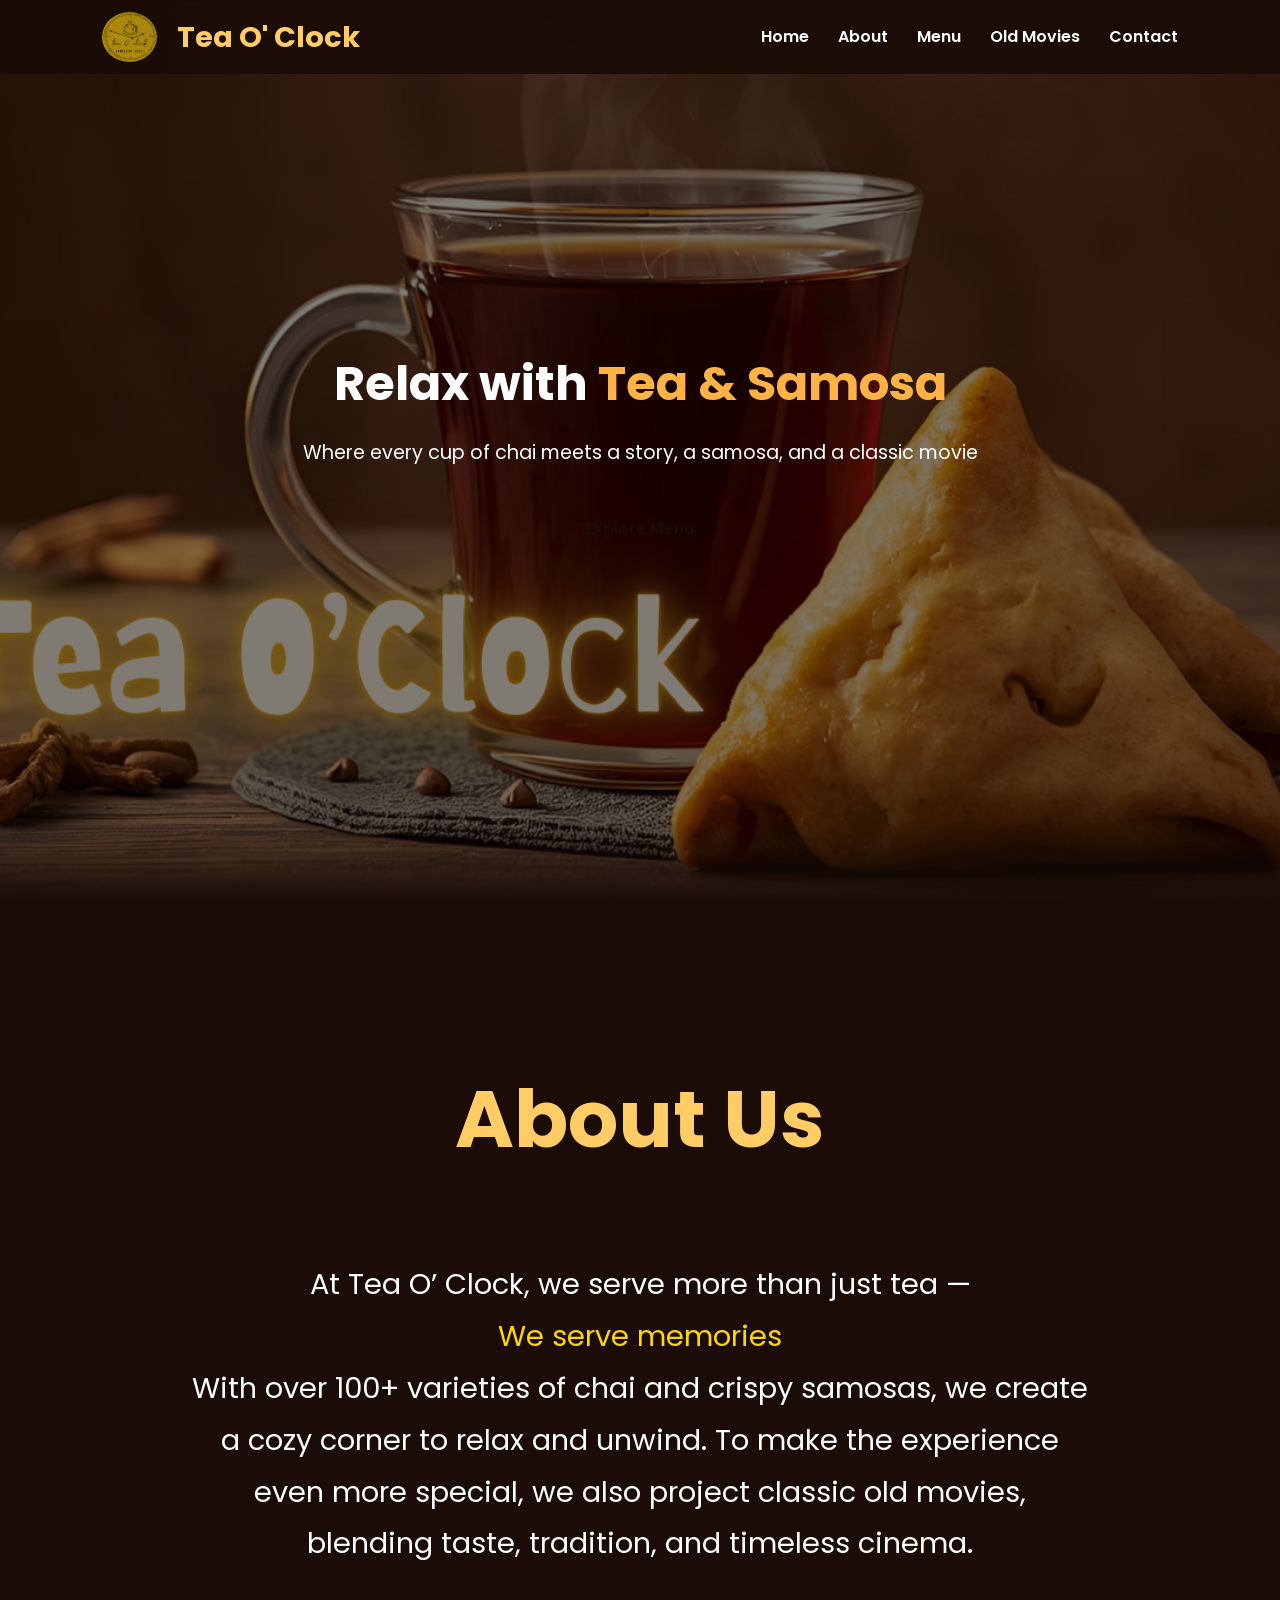
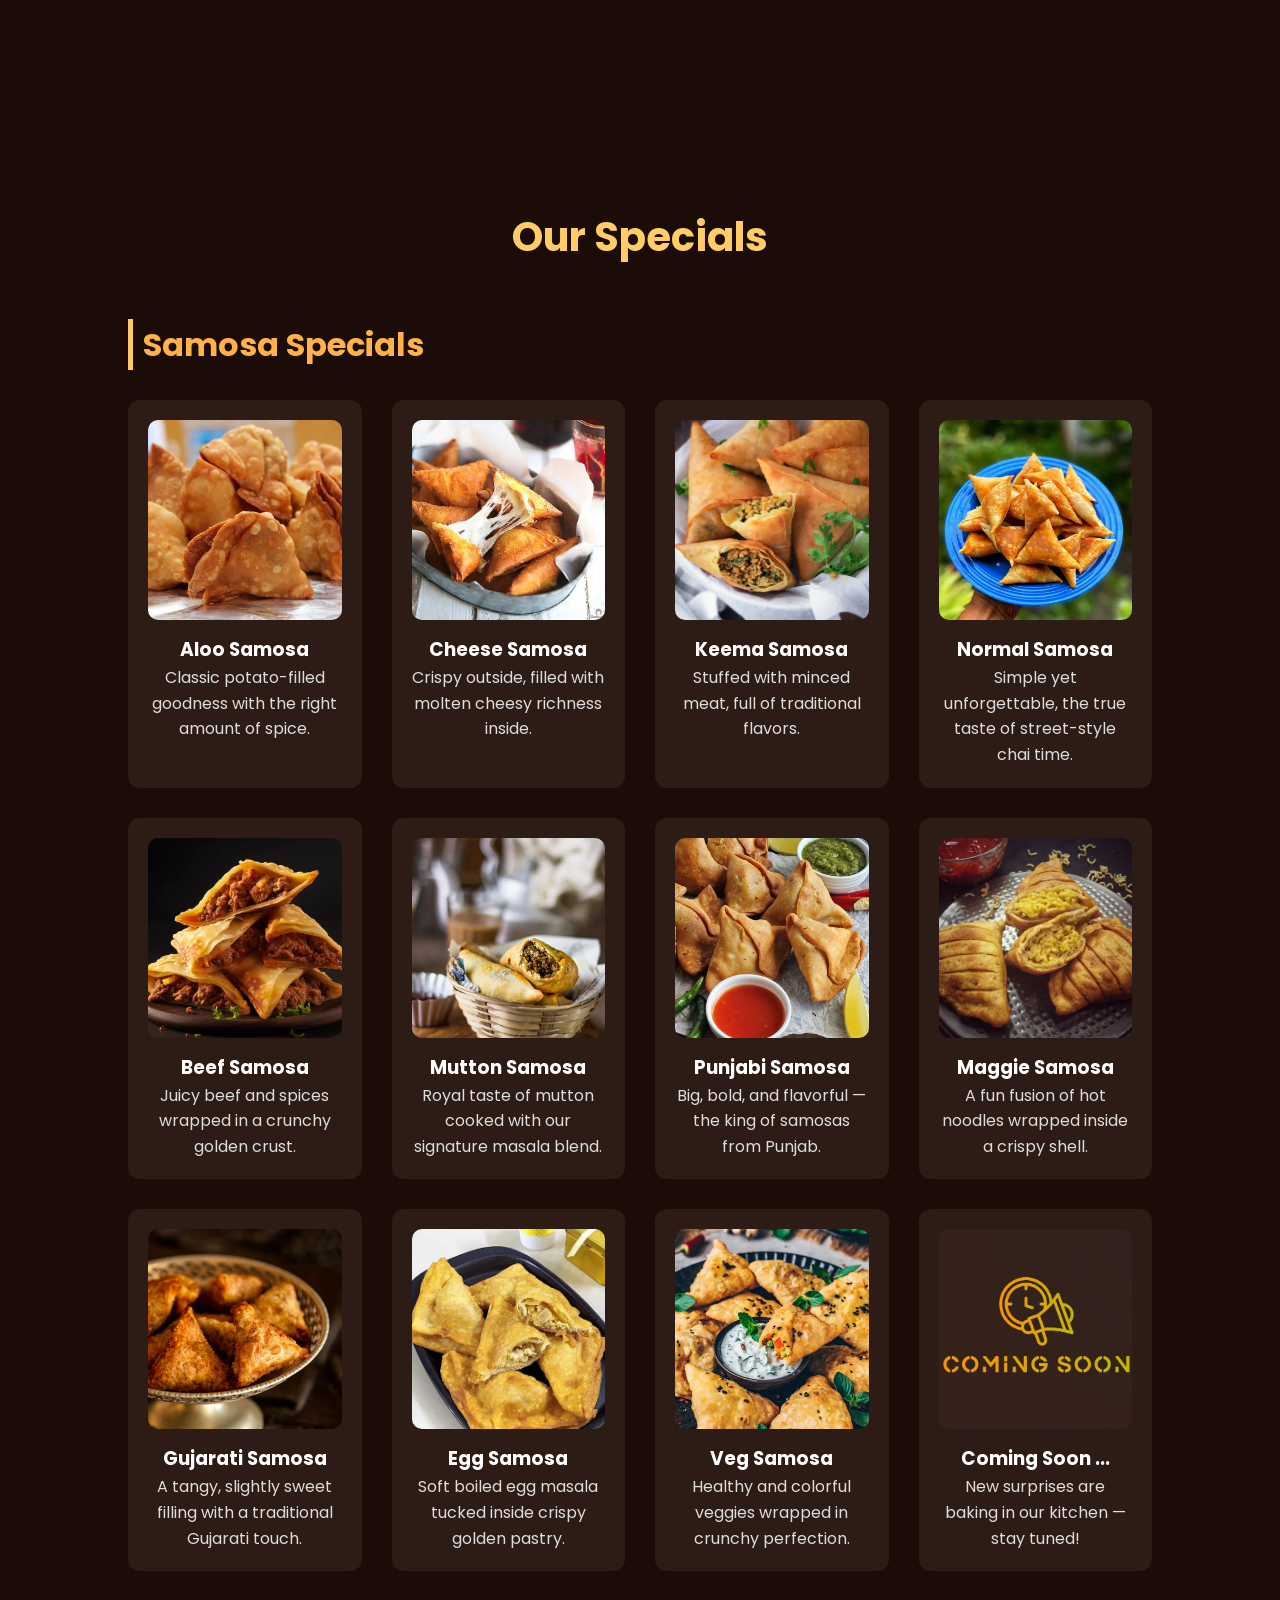
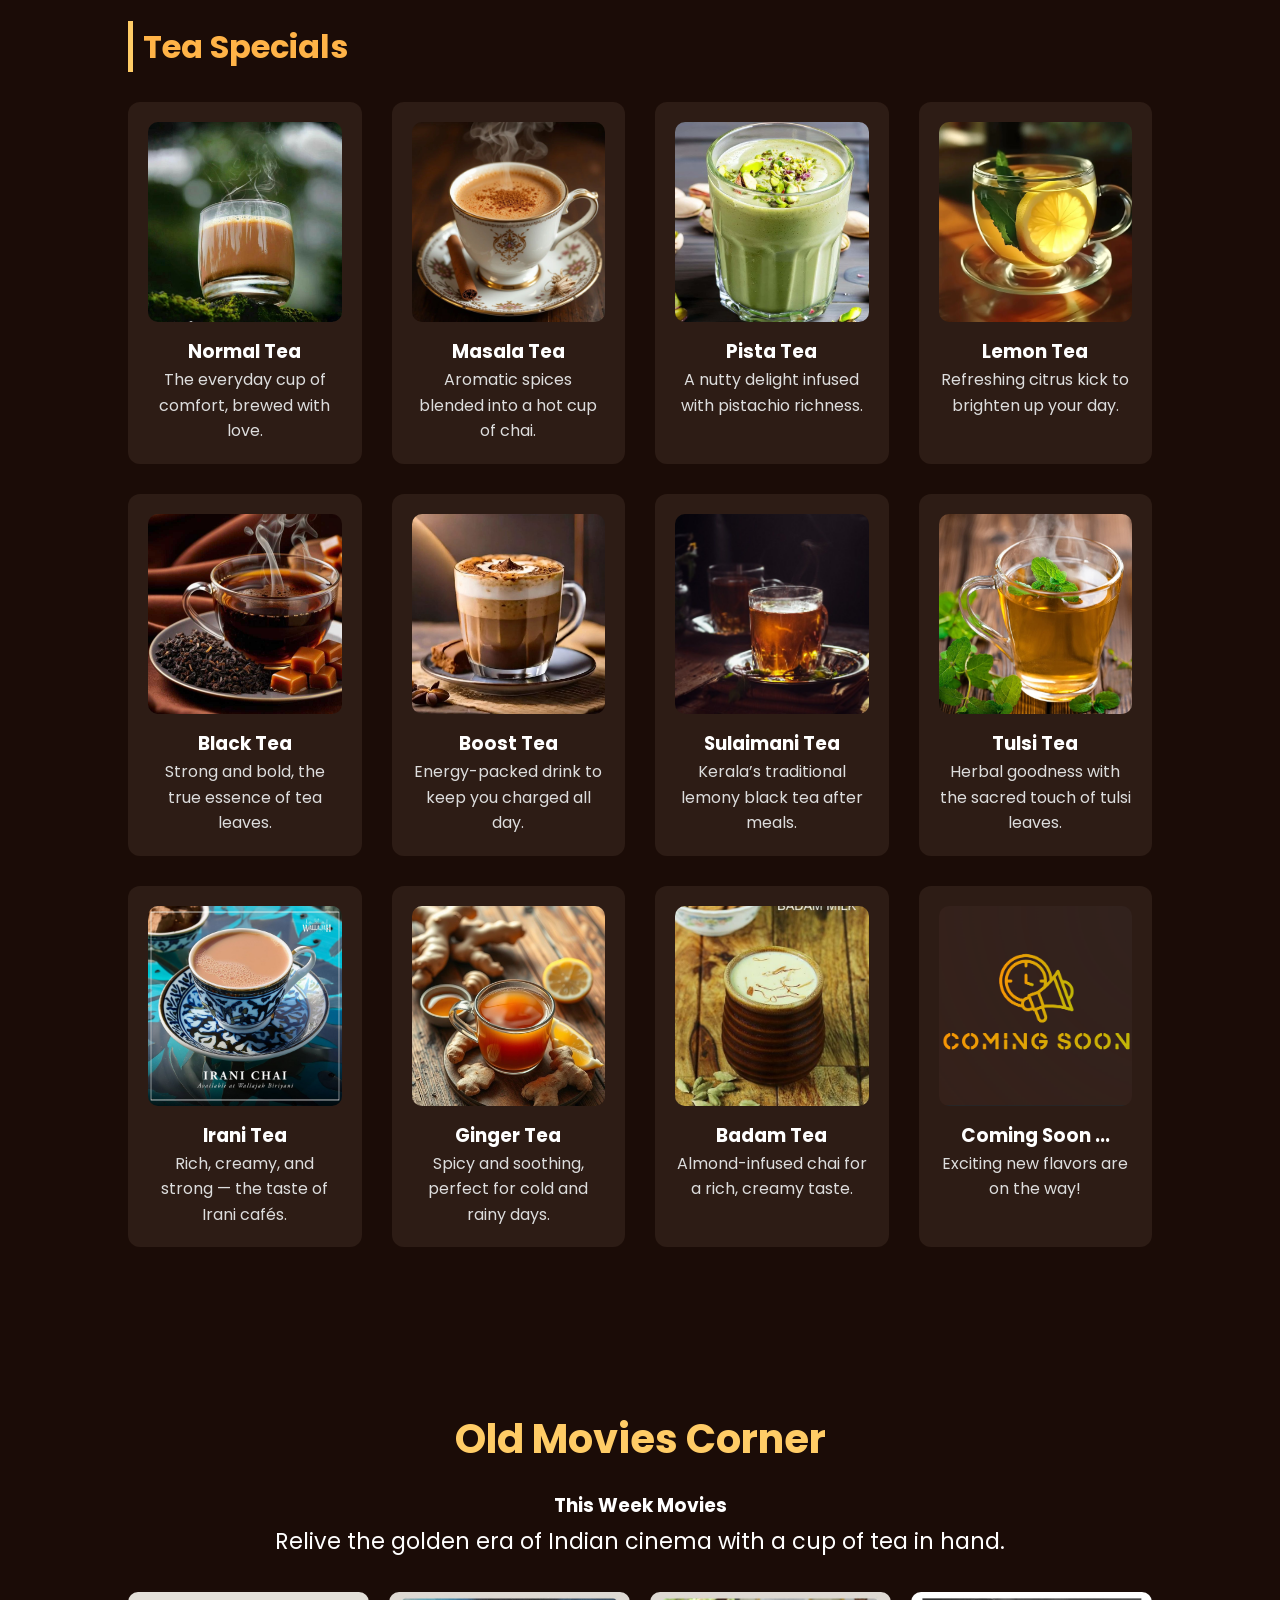
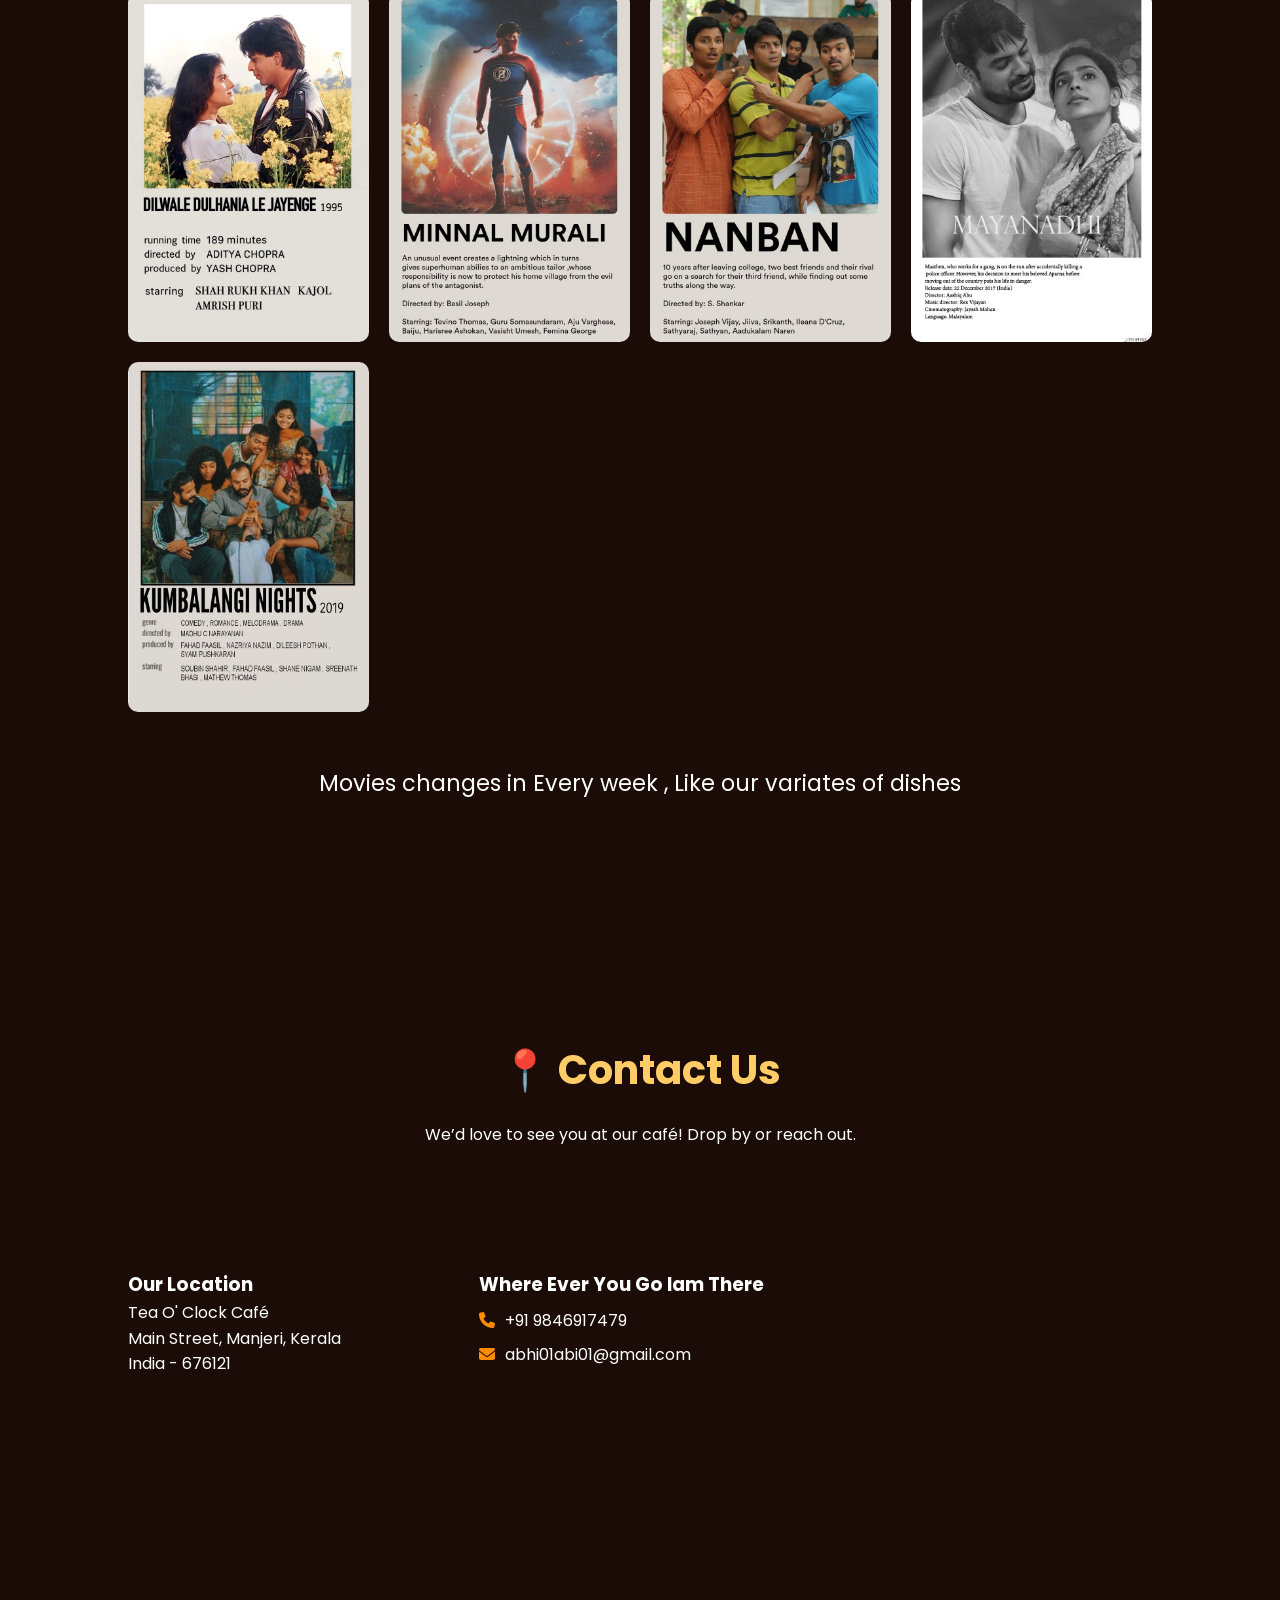
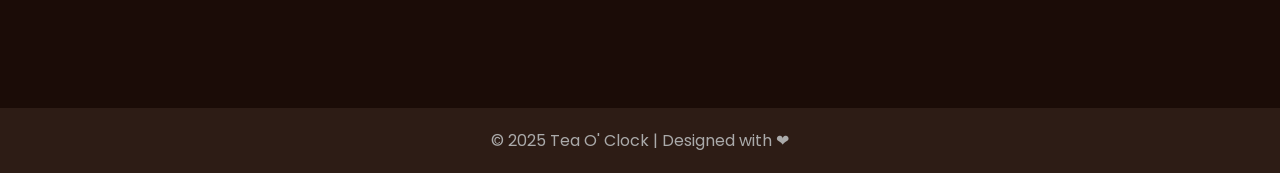
==== index.html @ f318a203 "rename cofee.html to index.html" ====
<!DOCTYPE html>
<html lang="en">
<head>
  <meta charset="UTF-8" />
  <meta name="viewport" content="width=device-width, initial-scale=1.0" />
  <title>Tea O' Clock Café</title>
  <link rel="stylesheet" href="style.css" />
  <link rel="stylesheet" href="https://cdnjs.cloudflare.com/ajax/libs/font-awesome/6.5.0/css/all.min.css">

  <!-- Google Fonts -->
  <link href="https://fonts.googleapis.com/css2?family=Poppins:wght@400;600;700&family=Playfair+Display:wght@500;700&display=swap" rel="stylesheet">
</head>
<body>
<header>
  <div class="logo">
    <img src="assets/film/reallogo.png">
    <span>Tea O' Clock</span>
  </div>
  <nav>
    <a href="#home">Home</a>
    <a href="#about">About</a>
    <a href="#menu">Menu</a>
    <a href="#movies">Old Movies</a>
    <a href="#contact">Contact</a>
  </nav>
</header>

  <!-- Hero Section -->
  <section class="hero" id="home">
    <div class="hero-overlay">
      <h1>Relax with <span>Tea & Samosa</span></h1>
      <p>Where every cup of chai meets a story, a samosa, and a classic movie</p>
      <a href="#menu" class="btn">Explore Menu</a>
    </div>
  </section>
  <div class="divider"></div>

  <!-- About Section -->
  <section class="about" id="about">
    <h2>About Us</h2>
    <br>
    <br>
    <p>At Tea O’ Clock, we serve more than just tea —</p>
    <p class="about-text">We serve memories</p>
    <p>With over 100+ varieties of chai and crispy samosas, we create a cozy corner to relax and unwind. To make the experience even more special, we also project classic old movies, blending taste, tradition, and timeless cinema.</p>
  </section>
  <div class="divider"></div>

  <!-- Menu Section -->
  <section class="menu" id="menu">
    <h2>Our Specials</h2>
    <h4 class="menu-category">Samosa Specials</h4>
    <div class="menu-grid">
      <div class="menu-item">
        <img src="assets/images/aloo.webp" alt="Aloo Samosa">
        <h3>Aloo Samosa</h3>
        <p>Classic potato-filled goodness with the right amount of spice.</p>
      </div>
      <div class="menu-item">
        <img src="assets/images/cheese samosa.jpg" alt="Cheese Samosa">
        <h3>Cheese Samosa</h3>
        <p>Crispy outside, filled with molten cheesy richness inside.</p>
      </div>
      <div class="menu-item">
        <img src="assets/images/keema.webp" alt="Keema Samosa">
        <h3>Keema Samosa</h3>
        <p>Stuffed with minced meat, full of traditional flavors.</p>
      </div>
      <div class="menu-item">
        <img src="assets/images/NORMAL.png" alt="Normal Samosa">
        <h3>Normal Samosa</h3>
        <p>Simple yet unforgettable, the true taste of street-style chai time.</p>
      </div>

      <div class="menu-item">
        <img src="assets/images/beef_samosa-1697330921061_1200x.webp" alt="Beef Samosa">
        <h3>Beef Samosa</h3>
        <p>Juicy beef and spices wrapped in a crunchy golden crust.</p>
      </div>
      <div class="menu-item">
        <img src="assets/images/mutton.webp" alt="Mutton Samosa">
        <h3>Mutton Samosa</h3>
        <p>Royal taste of mutton cooked with our signature masala blend.</p>
      </div>
      <div class="menu-item">
        <img src="assets/images/punjabi.jpg" alt="Punjabi Samosa">
        <h3>Punjabi Samosa</h3>
        <p>Big, bold, and flavorful — the king of samosas from Punjab.</p>
      </div>
      <div class="menu-item">
        <img src="assets/images/oats-maggi-samosa-recipe-main-photo.webp" alt="Maggie Samosa">
        <h3>Maggie Samosa</h3>
        <p>A fun fusion of hot noodles wrapped inside a crispy shell.</p>
      </div>
      <div class="menu-item">
        <img src="assets/images/GujaratSamosa.webp" alt="Gujarati Samosa">
        <h3>Gujarati Samosa</h3>
        <p>A tangy, slightly sweet filling with a traditional Gujarati touch.</p>
      </div>
      <div class="menu-item">
        <img src="assets/images/egg+samosa+pinterest1a.webp" alt="Egg Samosa">
        <h3>Egg Samosa</h3>
        <p>Soft boiled egg masala tucked inside crispy golden pastry.</p>
      </div>
      <div class="menu-item">
        <img src="assets/images/vegane-samosas-720x1008.webp" alt="Veg Samosa">
        <h3>Veg Samosa</h3>
        <p>Healthy and colorful veggies wrapped in crunchy perfection.</p>
      </div>
      <div class="menu-item">
        <img src="assets/film/coming soon 3.png" alt="Coming Soon">
        <h3>Coming Soon ...</h3>
        <p>New surprises are baking in our kitchen — stay tuned!</p>
      </div>
    </div>

    <h4 class="menu-category">Tea Specials</h4>
    <div class="menu-grid">
      <div class="menu-item">
        <img src="assets/Tea/normal.jpg" alt="Normal Tea">
        <h3>Normal Tea</h3>
        <p>The everyday cup of comfort, brewed with love.</p>
      </div>
      <div class="menu-item">
        <img src="assets/Tea/masala tea.jpg" alt="Masala Tea">
        <h3>Masala Tea</h3>
        <p>Aromatic spices blended into a hot cup of chai.</p>
      </div>
      <div class="menu-item">
        <img src="assets/Tea/pista tea.jpg" alt="Pista Tea">
        <h3>Pista Tea</h3>
        <p>A nutty delight infused with pistachio richness.</p>
      </div>
      <div class="menu-item">
        <img src="assets/Tea/lemon tea.jpg" alt="Lemon Tea">
        <h3>Lemon Tea</h3>
        <p>Refreshing citrus kick to brighten up your day.</p>
      </div>
      <div class="menu-item">
        <img src="assets/Tea/black tea.jpg" alt="Black Tea">
        <h3>Black Tea</h3>
        <p>Strong and bold, the true essence of tea leaves.</p>
      </div>
      <div class="menu-item">
        <img src="assets/Tea/boost tea.jpg" alt="Boost Tea">
        <h3>Boost Tea</h3>
        <p>Energy-packed drink to keep you charged all day.</p>
      </div>
      <div class="menu-item">
        <img src="assets/Tea/sulaimani.jpg" alt="Sulaimani Tea">
        <h3>Sulaimani Tea</h3>
        <p>Kerala’s traditional lemony black tea after meals.</p>
      </div>
      <div class="menu-item">
        <img src="assets/Tea/tulsi tea.jpg" alt="Tulsi Tea">
        <h3>Tulsi Tea</h3>
        <p>Herbal goodness with the sacred touch of tulsi leaves.</p>
      </div>
      <div class="menu-item">
        <img src="assets/Tea/irani.jpg" alt="Irani Tea">
        <h3>Irani Tea</h3>
        <p>Rich, creamy, and strong — the taste of Irani cafés.</p>
      </div>
      <div class="menu-item">
        <img src="assets/Tea/ginger tea.jpg" alt="Ginger Tea">
        <h3>Ginger Tea</h3>
        <p>Spicy and soothing, perfect for cold and rainy days.</p>
      </div>
      <div class="menu-item">
        <img src="assets/Tea/badam tea 2.jpg" alt="Badam Tea">
        <h3>Badam Tea</h3>
        <p>Almond-infused chai for a rich, creamy taste.</p>
      </div>
      <div class="menu-item">
        <img src="assets/film/coming soon 3.png" alt="Coming Soon">
        <h3>Coming Soon ...</h3>
        <p>Exciting new flavors are on the way!</p>
      </div>
    </div>
  </section>

  <!-- Old Movies Section -->
  <section class="movies" id="movies">
    <h2>Old Movies Corner</h2>
    <h3>This Week Movies</h3>
    <p>Relive the golden era of Indian cinema with a cup of tea in hand.</p>
    <div class="gallery">
      <img src="assets/film/dilwale.jpg" alt="Old Movie Poster 1">
      <img src="assets/film/minnal.jpg" alt="Old Movie Poster 2">

      <img src="assets/film/nanban.jpg" alt="Old Movie Poster 4">
      <img src="assets/film/maya.jpg" alt="Old Movie Poster 5">
      <img src="assets/film/nights.jpg" alt="Old Movie Poster 6">

    </div>
    <div>
      <br>
      <br>
    </div>
    <p>Movies changes in Every week , Like our variates of dishes</p>
  </section>
  <div class="divider"></div>

  <!-- Contact Section -->
<!-- Contact Section -->
<section class="contact" id="contact">
  <h2>📍 Contact Us</h2>
  <p>We’d love to see you at our café! Drop by or reach out.</p>
  <br>
  <br>
  <br>
  <br>
  <div class="contact-info">
    <div class="address">
      <h3>Our Location</h3>
      <p>Tea O' Clock Café<br>
      Main Street, Manjeri, Kerala<br>
      India - 676121</p>
    </div>
  <div class="details">
    <h3>Where Ever You Go Iam There</h3>
    <p><i class="fas fa-phone"></i>+91 9846917479</p>
    <p><i class="fas fa-envelope"></i>abhi01abi01@gmail.com</p>
  </div>
    <!-- Google Map Embed -->
    <div class="map">
  <iframe
  src="https://www.google.com/maps/embed?pb=!1m18!1m12!1m3!1d31696.123456789!2d76.5038827!3d12.2973941!2m3!1f0!2f0!3f0!3m2!1i1024!2i768!4f13.1!3m3!1m2!1s0x3baf71a63a8b6ebd%3A0xfd97b173c8204a1a!2sTea%20O’Clock!5e0!3m2!1sen!2sin!4v0000000000000"
  width="100%"
  height="300"
  style="border:0; border-radius: 12px;"
  allowfullscreen=""
  loading="lazy"
  referrerpolicy="no-referrer-when-downgrade">
 </iframe>
    </div>
  </div>
</section>


  <!-- Footer -->
  <footer>
    <p>© 2025 Tea O' Clock | Designed with ❤</p>
  </footer>

  <script src="script.js"></script>
</body>
</html>
---- style.css ----
/* Global */
* {
  margin: 0;
  padding: 0;
  box-sizing: border-box;
}
body {
  font-family: 'Poppins', sans-serif;
  background: #1b0c07;
  color: #fff;
  line-height: 1.6;
}
/* Header */
header {
  position: fixed;
  top: 0;
  width: 100%;
  background: rgba(27, 12, 7, 0.95);
  padding: 12px 8%;  /* slightly reduced padding for compact look */
  display: flex;
  justify-content: space-between;
  align-items: center;
  z-index: 1000;
  backdrop-filter: blur(6px); /* adds glassy effect */
}

.logo {
  display: flex;
  align-items: center;
  font-size: 1.8rem;
  font-weight: 700;
  color: #ffcc66;
  cursor: pointer; /* clickable feel */
}

.logo img {
  height: 50px;     /* slightly larger logo */
  width: 55px;
  margin-right: 20px;
  border-radius: 50%;
  transition: transform 0.3s ease; /* smooth hover */
}
.logo img:hover {
  transform: rotate(-5deg) scale(1.05); /* fun hover effect */
}

header nav a {
  margin-left: 25px;
  color: #fff;
  text-decoration: none;
  font-weight: 600;
  transition: color 0.3s, transform 0.2s;
}
header nav a:hover {
  color: #ffcc66;
  transform: translateY(-2px); /* small lift effect */
}


/* Hero Section */
.hero {
  height: 100vh;
  background: url("assets/images/logo.png") no-repeat center center/cover;
  display: flex;
  align-items: center;
  justify-content: center;
  position: relative;
  text-align: center;
  color: #fff;
}
.hero::before {
  content: "";
  position: absolute;
  top: 0; left: 0;
  width: 100%; height: 100%;
  background: rgba(0, 0, 0, 0.5);
}
.hero-overlay {
  position: relative;
  z-index: 2;
}
.hero h1 {
  font-size: 3rem;
  font-weight: bold;
}
.hero h1 span {
  color: #ffb347;
}
.hero p {
  margin: 15px 0;
  font-size: 1.2rem;
}
.btn {
  display: inline-block;
  padding: 12px 30px;
  margin-top: 20px;
  background: ;
  color: #1b0c07;
  font-weight: 600;
  border-radius: 30px;
  text-decoration: none;
  transition: 0.3s ease;
}
.btn:hover {
  background: ;
  transform: scale(1.05);
}
.divider {
  height: 80px;
  background: url("https://svgshare.com/i/151z.svg") no-repeat center bottom;
  background-size: cover;
}.divider {
  position: relative;
  height: 80px;
  background: url("https://svgshare.com/i/151z.svg") no-repeat center bottom;
  background-size: cover;
  margin-top: -5px; /* removes visible gap */
}
/* Sections */
section {
  padding: 80px 10%;
  text-align: center;
}
section h2 {
  font-size: 2.5rem;
  margin-bottom: 20px;
  color: #ffcc66;
}


/* About Section */
.about p {
  font-size: 1.8rem;
  line-height: 1.8;
  gap: 20px;
  max-width: 900px;
  margin: 0 auto;
  color: #FFFFFF;
}
.about p.about-text {
  color:#FFD700;
}
.about h2 {
  font-size: 5rem;
  margin-bottom: 25px;
  color: #ffcc66;
}

/* Menu */
.menu-category {
  font-size: 2rem;
  margin: 50px 0 20px;
  color: #ffb347;
  text-align: left;
  border-left: 5px solid #ffcc66;
  padding-left: 10px;
}


.menu-grid {
  display: grid;
  grid-template-columns: repeat(auto-fit, minmax(220px, 1fr));
  gap: 30px;
  margin-top: 30px;
}

.menu-item {
  background: #2d1c15;
  padding: 20px;
  border-radius: 12px;
  transition: transform 0.3s ease, box-shadow 0.3s ease;
}
.menu-item:hover {
  transform: translateY(-10px);
  box-shadow: 0 8px 20px rgba(0,0,0,0.5);
}
.menu-item img {
  width: 100%;
  height: 200px;
  object-fit: cover;
  border-radius: 10px;
  display: block;
  margin: 0 auto 15px;
}
.menu-item h4 {
  font-size: 1.4rem;
  margin-bottom: 8px;
  color: #ffcc66;
}
.menu-item p {
  font-size: 1rem;
  color: #ddd;
}

/* Movies Section */
.movies p {
  font-size: 1.4rem;
  line-height: 1.8;
  max-width: 900px;
  margin: 0 auto;
  color: #FFFFFF;
}
.movies .gallery {
  display: grid;
  grid-template-columns: repeat(auto-fit, minmax(220px, 1fr));
  gap: 20px;
  margin-top: 30px;
}
.movies img {
  width: 100%;
  border-radius: 10px;
  height: 350px;
  object-fit: cover;
}
.movies img:hover{
  transform: translateY(-10px);
  box-shadow: 0 8px 20px rgba(0,0,0,0.5);
}

/* Contact Section */
.contact-info {
  display: grid;
  grid-template-columns: repeat(auto-fit, minmax(280px, 1fr));
  gap: 30px;
  margin-top: 20px;
  align-items: flex-start;
  text-align: left;
}

.details p {
  font-size: 16px;
  margin: 8px 0;
}

.details i {
  color: #ff8c00;   /* golden-orange theme */
  margin-right: 10px;
}

/* Footer */
footer {
  background: #2d1c15;
  text-align: center;
  padding: 20px;
  color: #aaa;
  margin-top: 50px;
}
.hero::after {
  content: "";
  position: absolute;
  bottom: 0;
  left: 0;
  width: 100%;
  height: 80px;
  background: linear-gradient(to bottom, transparent, #1b0c07);
}
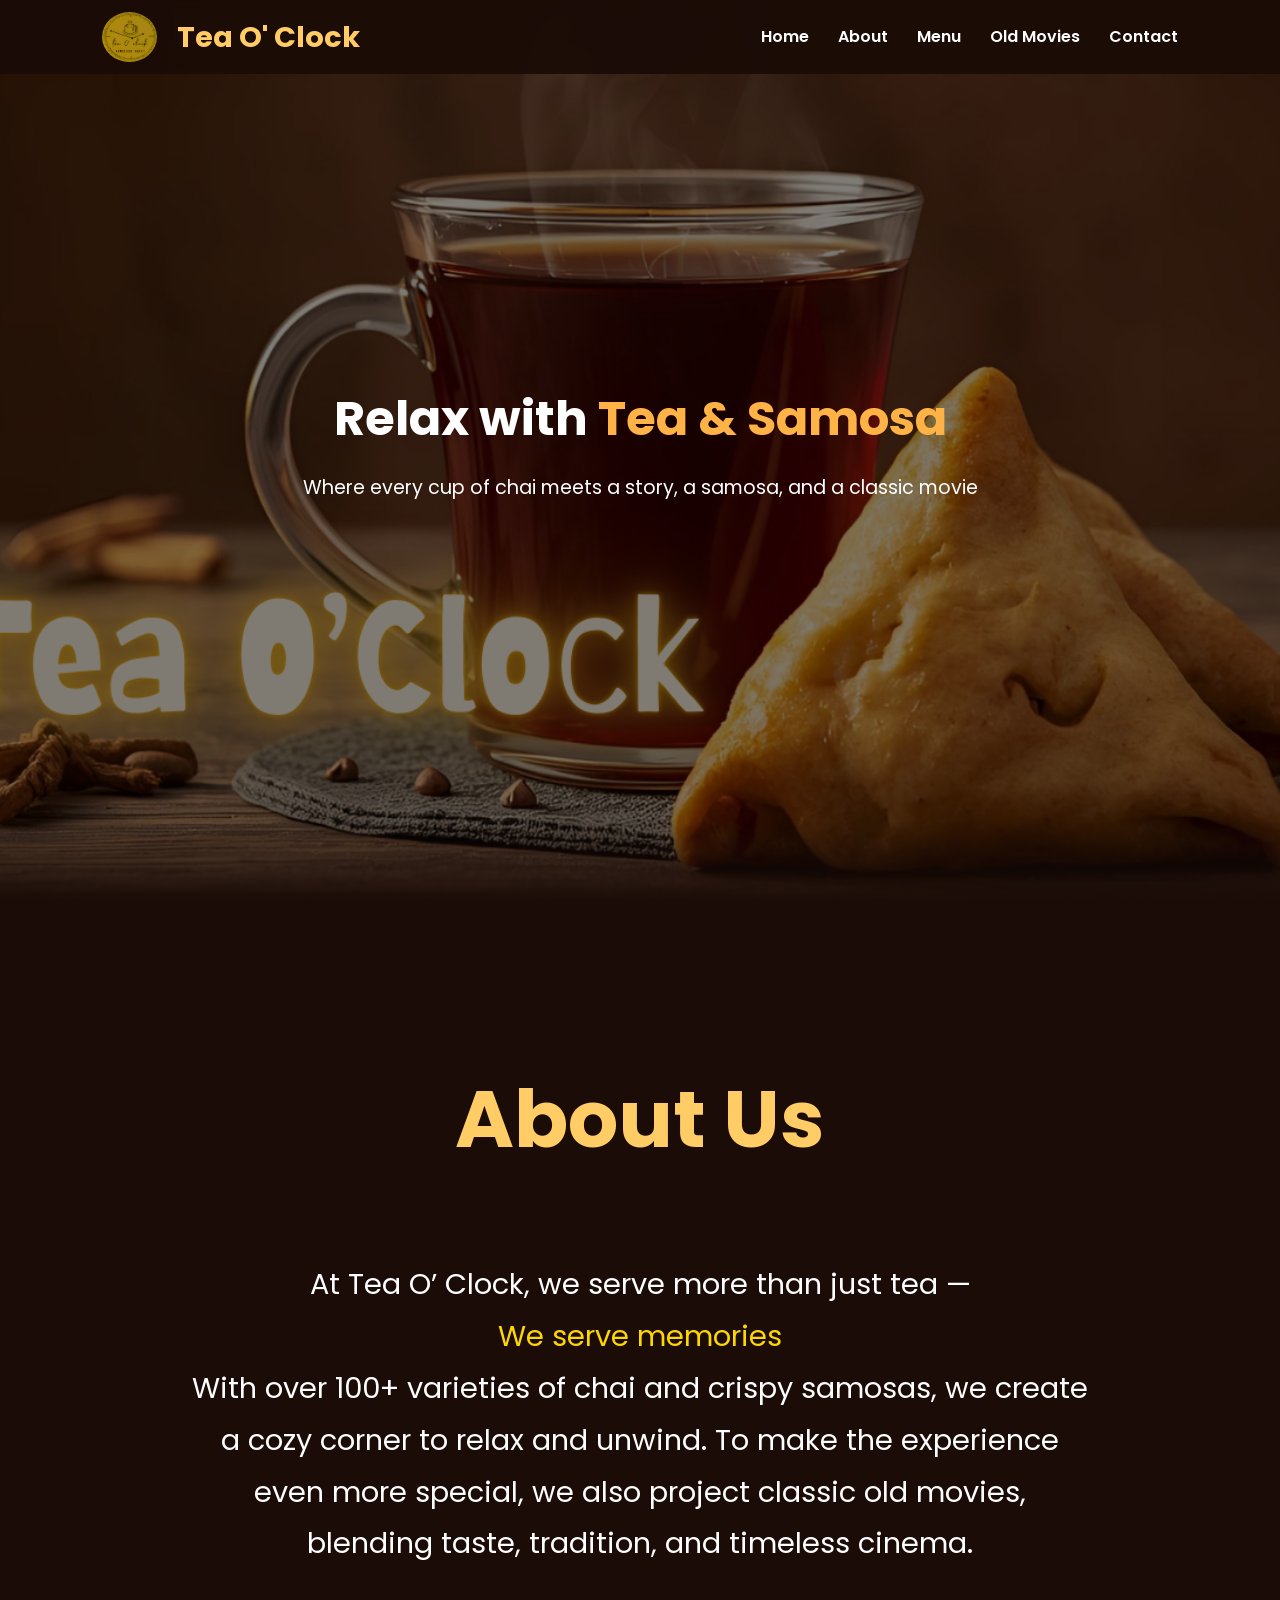
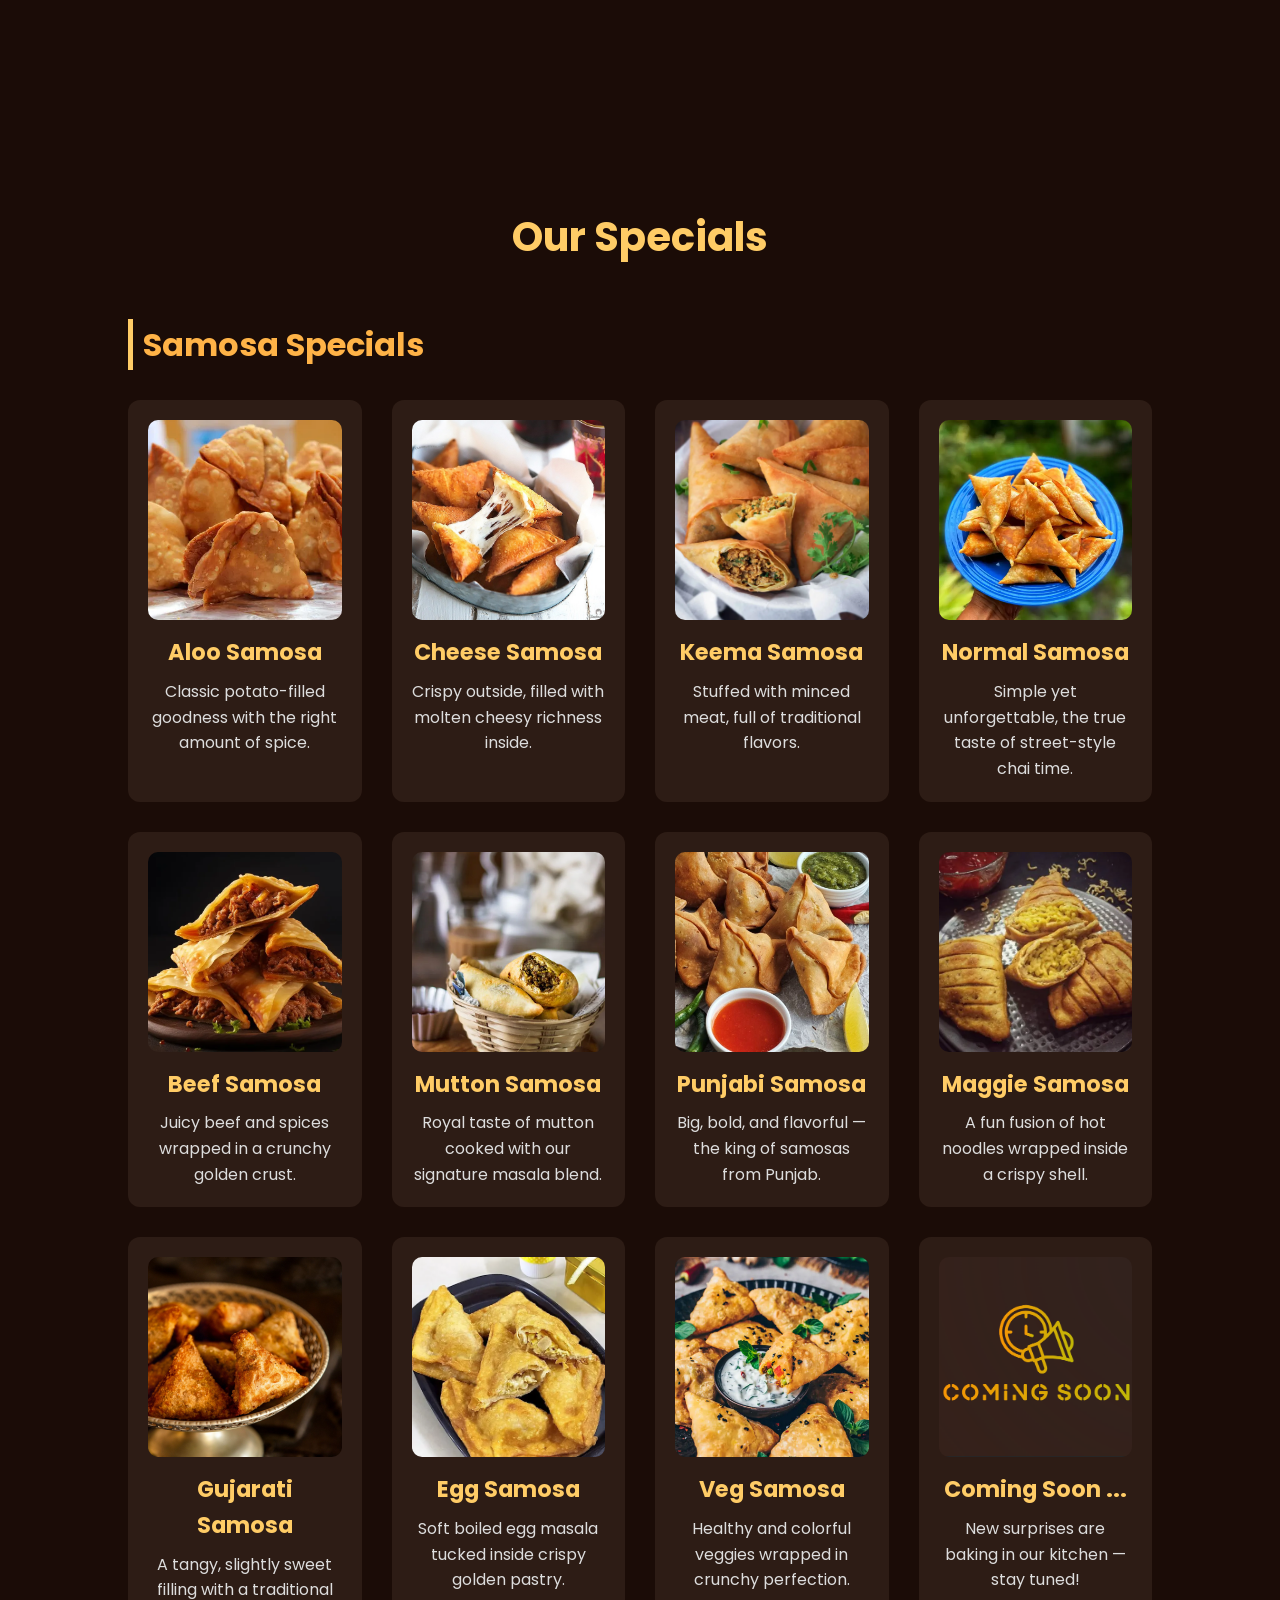
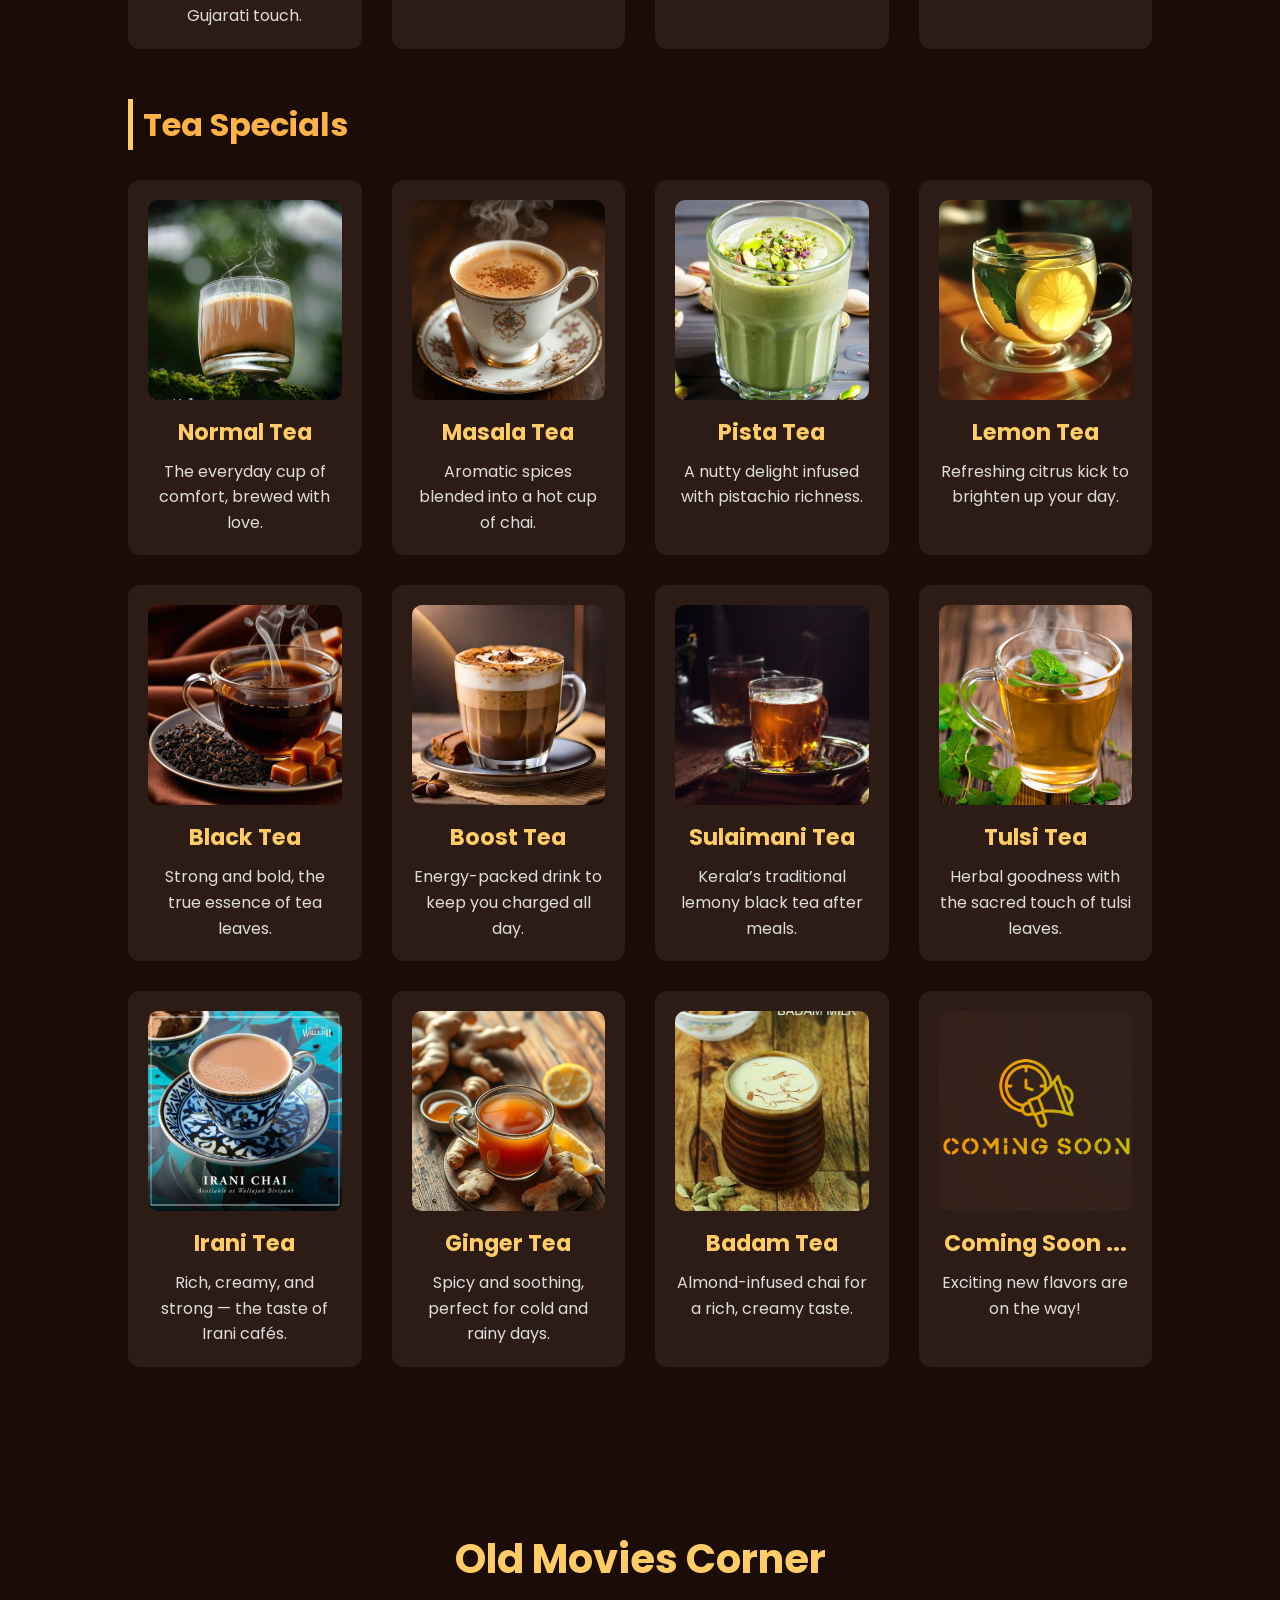
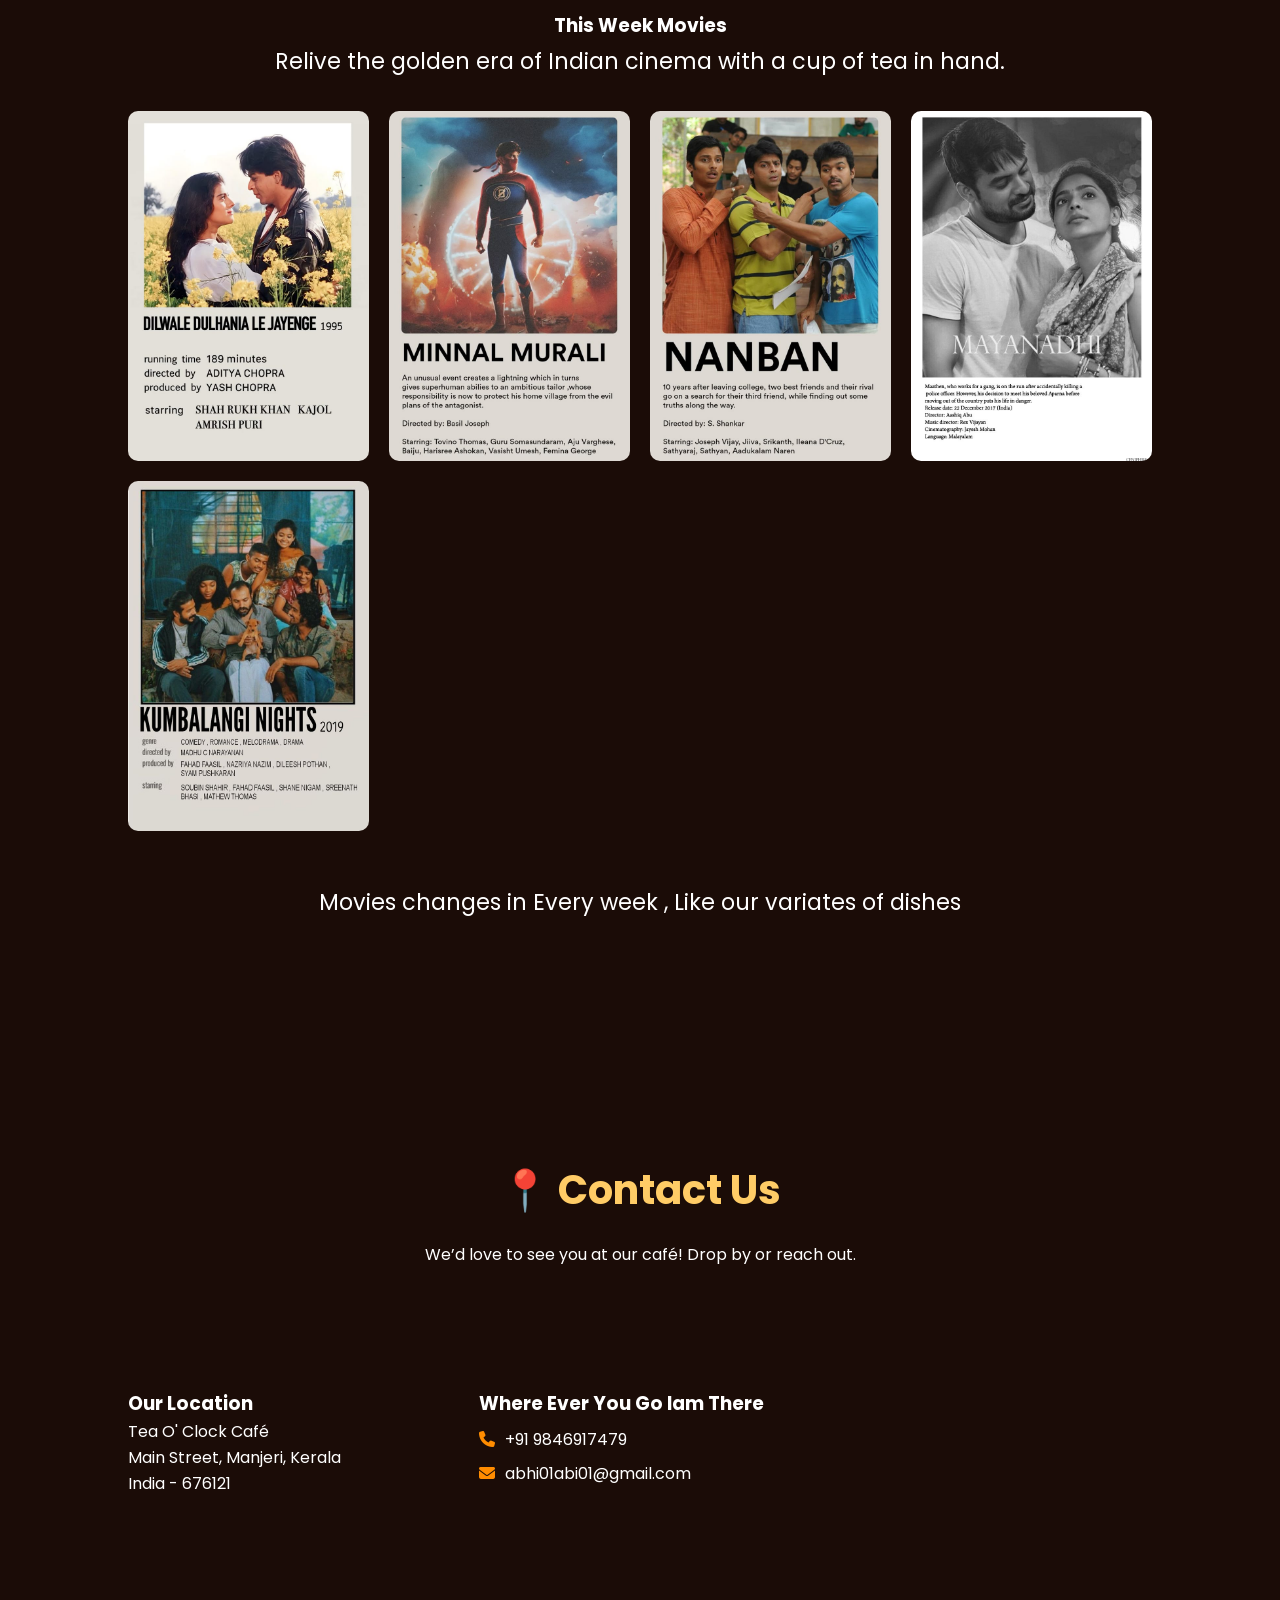
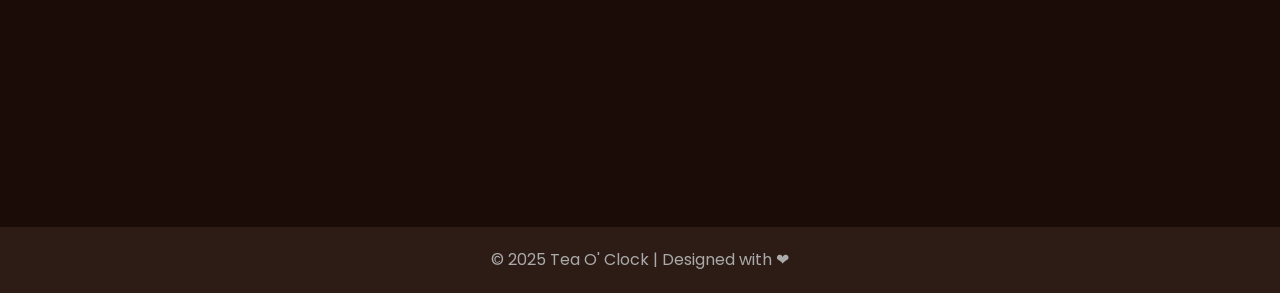
==== commit 8ae59b8f: "Updated website with new changes" ====
--- a/index.html
+++ b/index.html
@@ -30,7 +30,6 @@
     <div class="hero-overlay">
       <h1>Relax with <span>Tea & Samosa</span></h1>
       <p>Where every cup of chai meets a story, a samosa, and a classic movie</p>
-      <a href="#menu" class="btn">Explore Menu</a>
     </div>
   </section>
   <div class="divider"></div>
@@ -246,3 +245,4 @@
   <script src="script.js"></script>
 </body>
 </html>
+
--- a/style.css
+++ b/style.css
@@ -109,7 +109,8 @@
   height: 80px;
   background: url("https://svgshare.com/i/151z.svg") no-repeat center bottom;
   background-size: cover;
-}.divider {
+}
+.divider {
   position: relative;
   height: 80px;
   background: url("https://svgshare.com/i/151z.svg") no-repeat center bottom;
@@ -182,7 +183,7 @@
   display: block;
   margin: 0 auto 15px;
 }
-.menu-item h4 {
+.menu-item h3 {
   font-size: 1.4rem;
   margin-bottom: 8px;
   color: #ffcc66;
@@ -211,6 +212,7 @@
   border-radius: 10px;
   height: 350px;
   object-fit: cover;
+  transition: transform 0.3s ease, box-shadow 0.3s ease;
 }
 .movies img:hover{
   transform: translateY(-10px);
@@ -254,3 +256,51 @@
   height: 80px;
   background: linear-gradient(to bottom, transparent, #1b0c07);
 }
+
+/* =========================
+   Responsive Fixes
+========================= */
+
+/* Make nav stack on small screens */
+@media (max-width: 768px) {
+  header {
+    flex-direction: column;
+    padding: 10px 5%;
+  }
+  header nav {
+    margin-top: 10px;
+    display: flex;
+    flex-wrap: wrap;
+    justify-content: center;
+    gap: 15px;
+  }
+  header nav a {
+    margin: 0;
+    font-size: 0.95rem;
+  }
+}
+
+/* Font scaling for small screens */
+@media (max-width: 480px) {
+  .hero h1 {
+    font-size: 2rem;
+  }
+  .hero p {
+    font-size: 1rem;
+  }
+  section h2 {
+    font-size: 2rem;
+  }
+  .about p {
+    font-size: 1.2rem;
+  }
+  .menu-item h3 {
+    font-size: 1.2rem;
+  }
+  .menu-item p {
+    font-size: 0.9rem;
+  }
+  .movies p {
+    font-size: 1rem;
+  }
+}
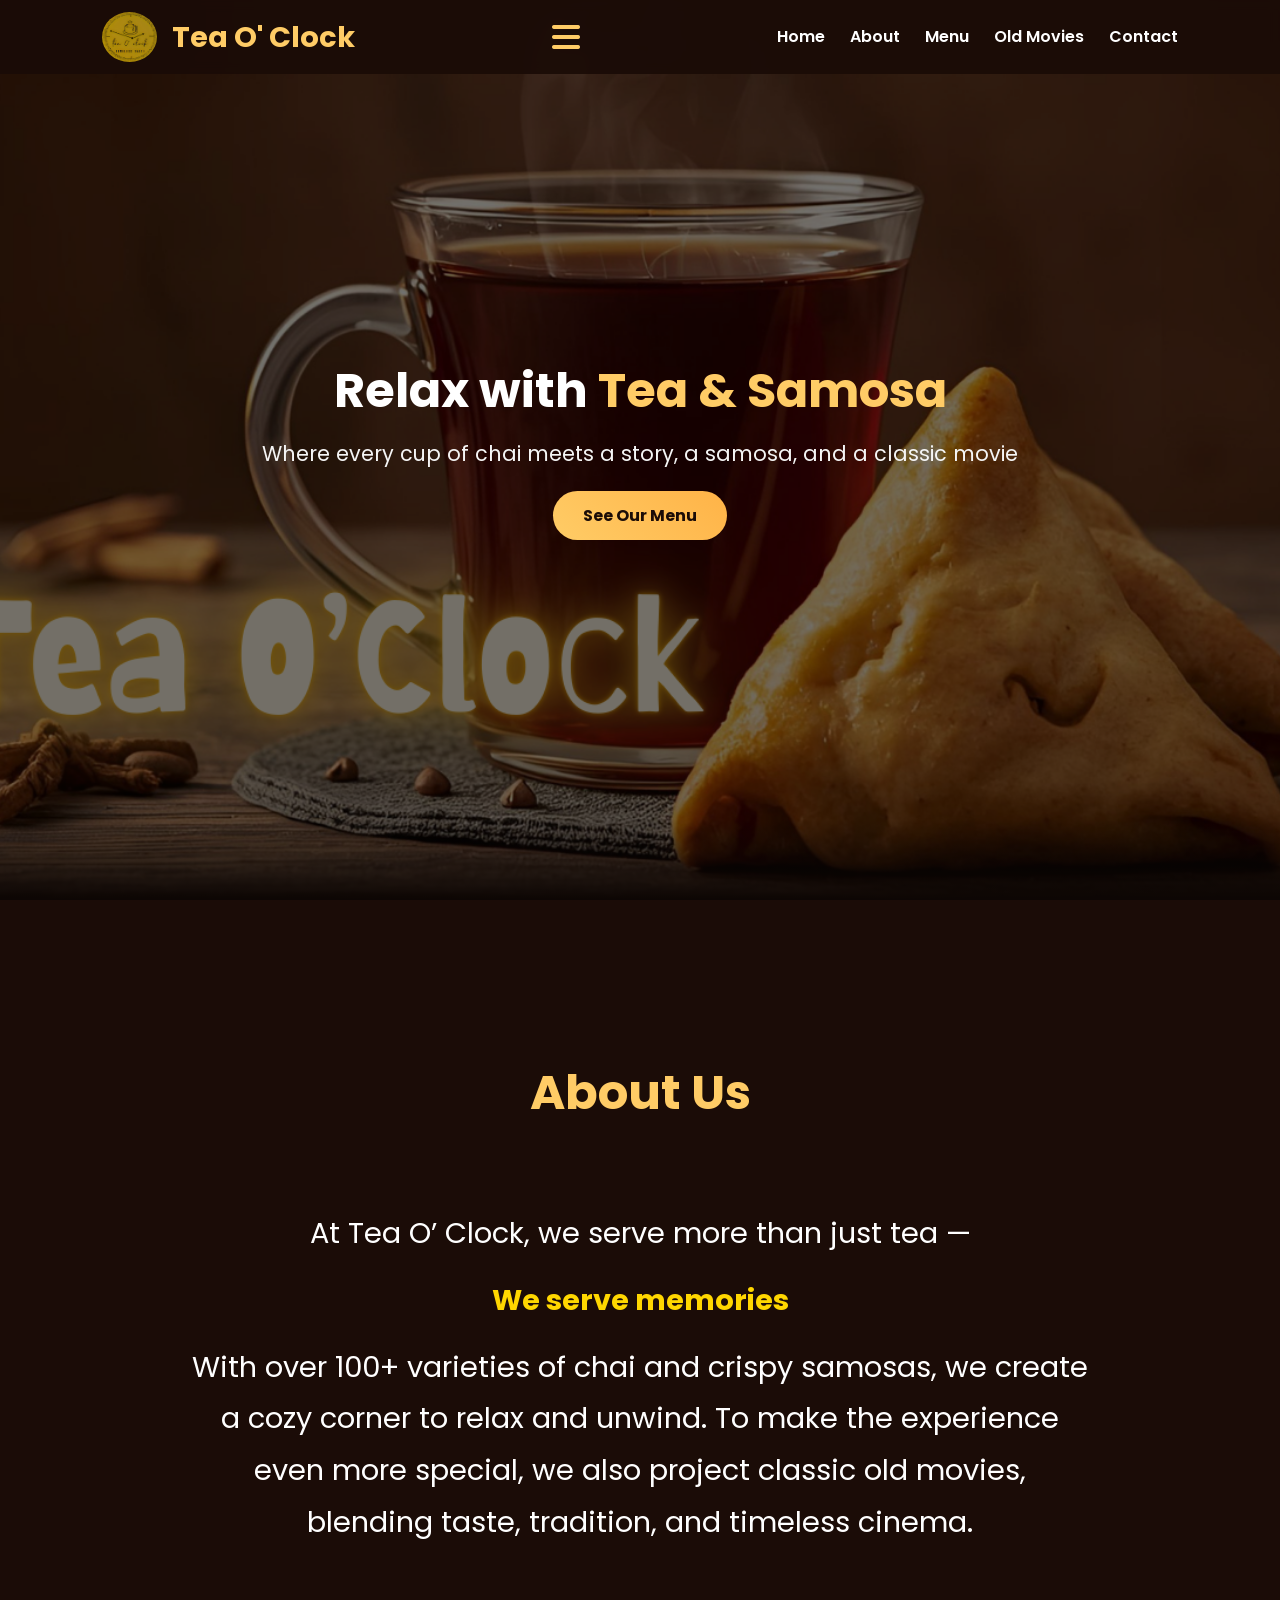
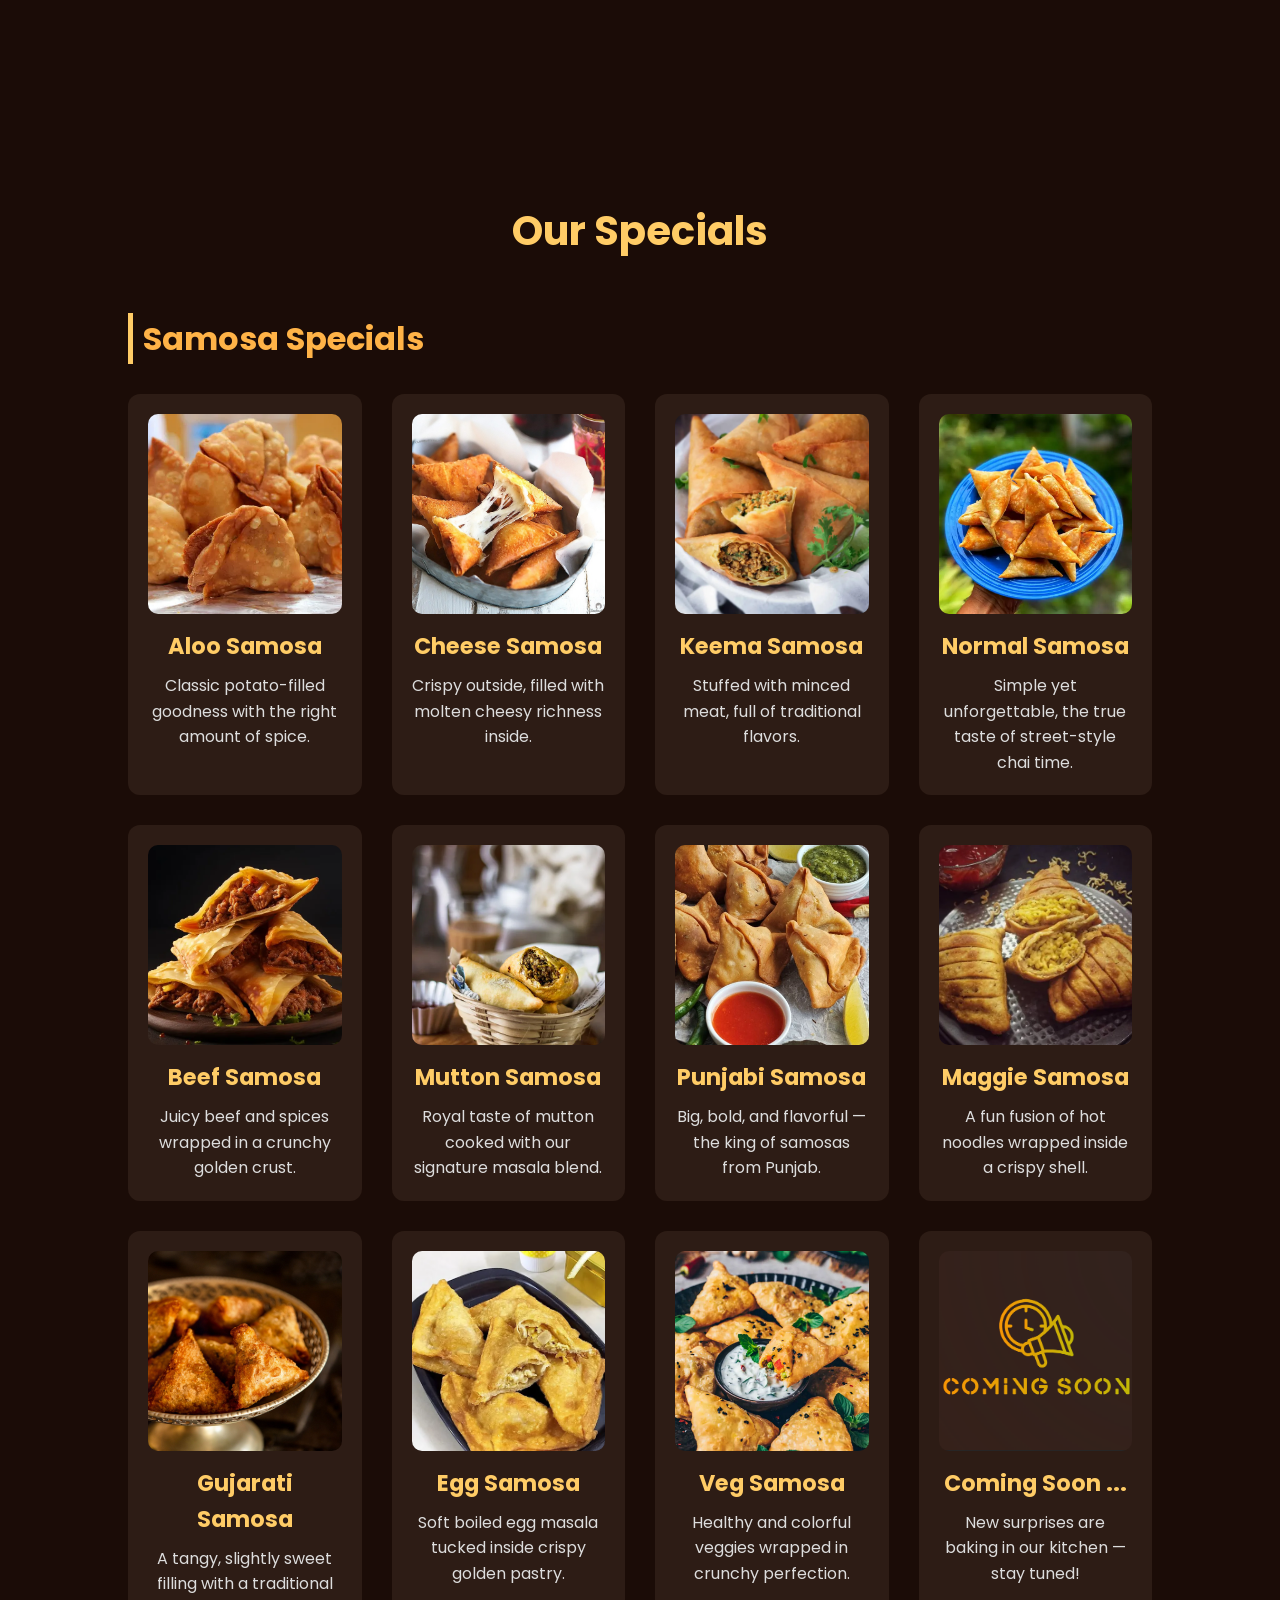
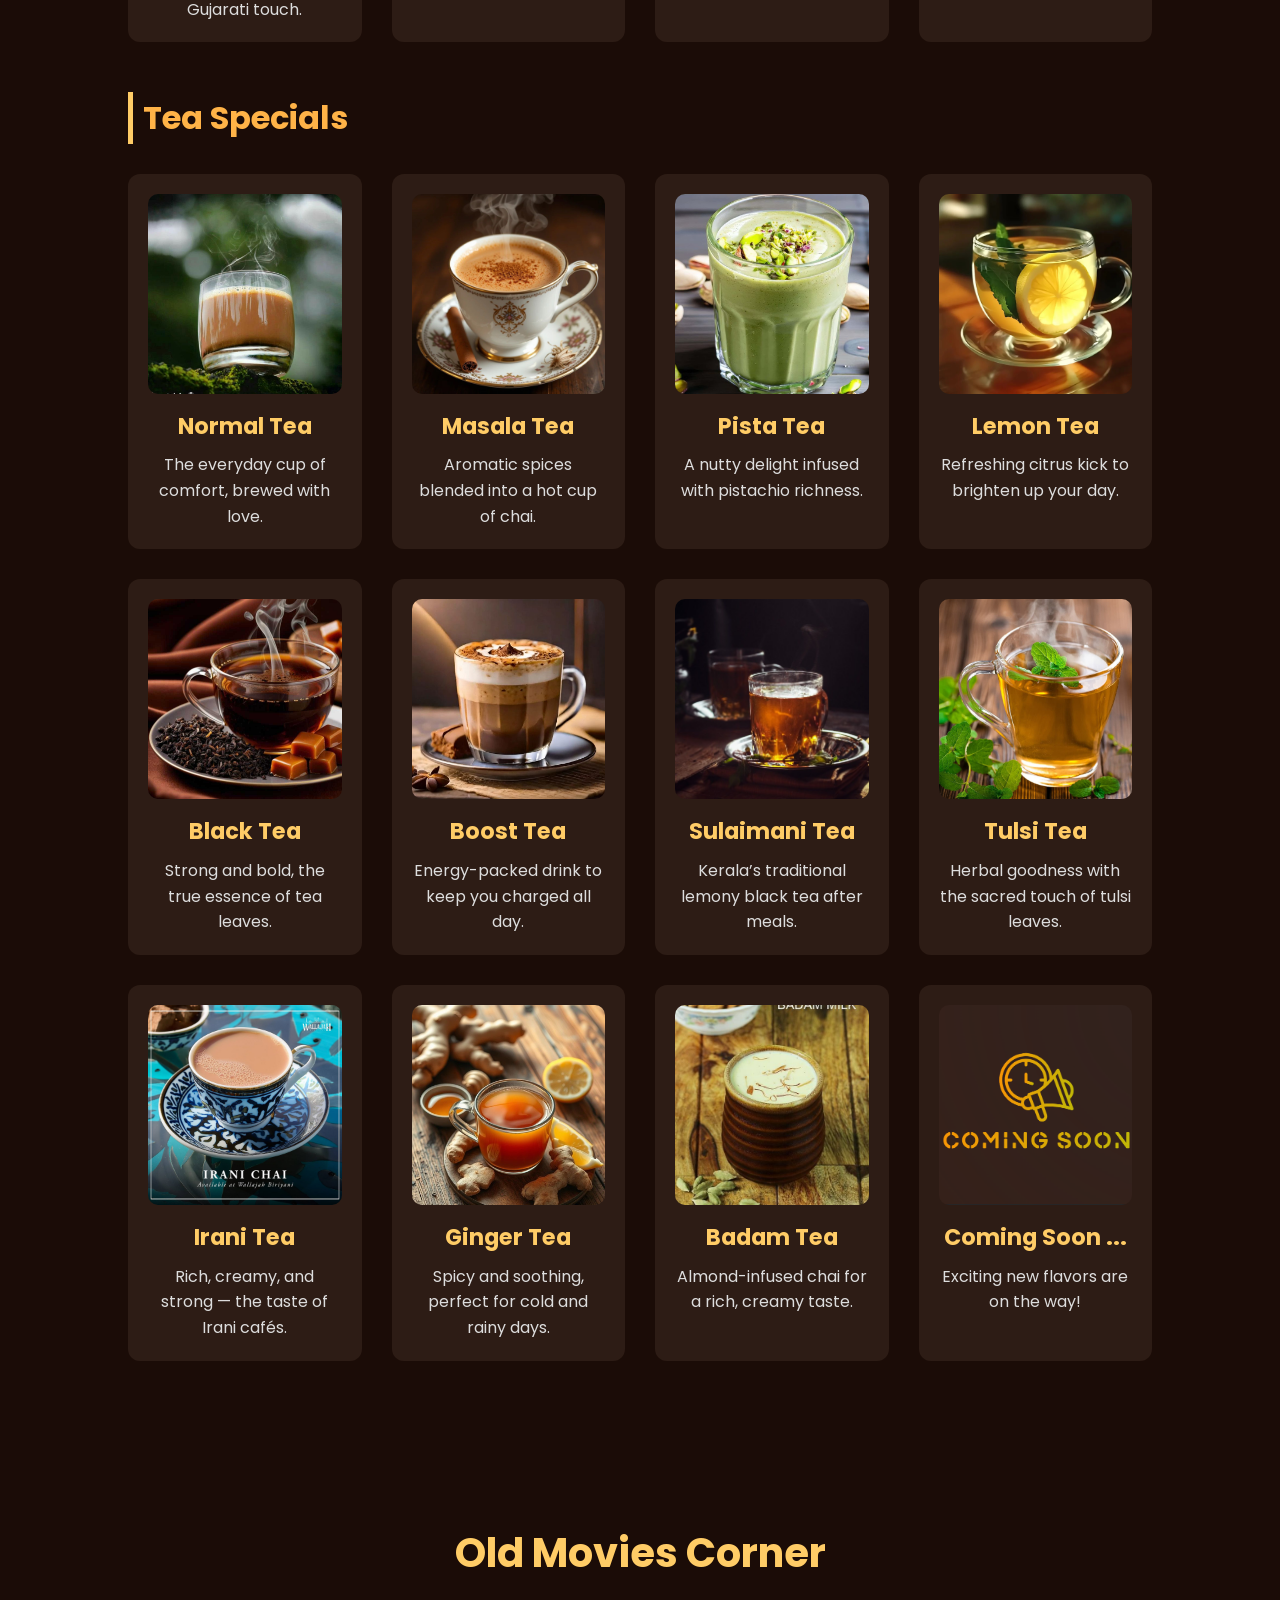
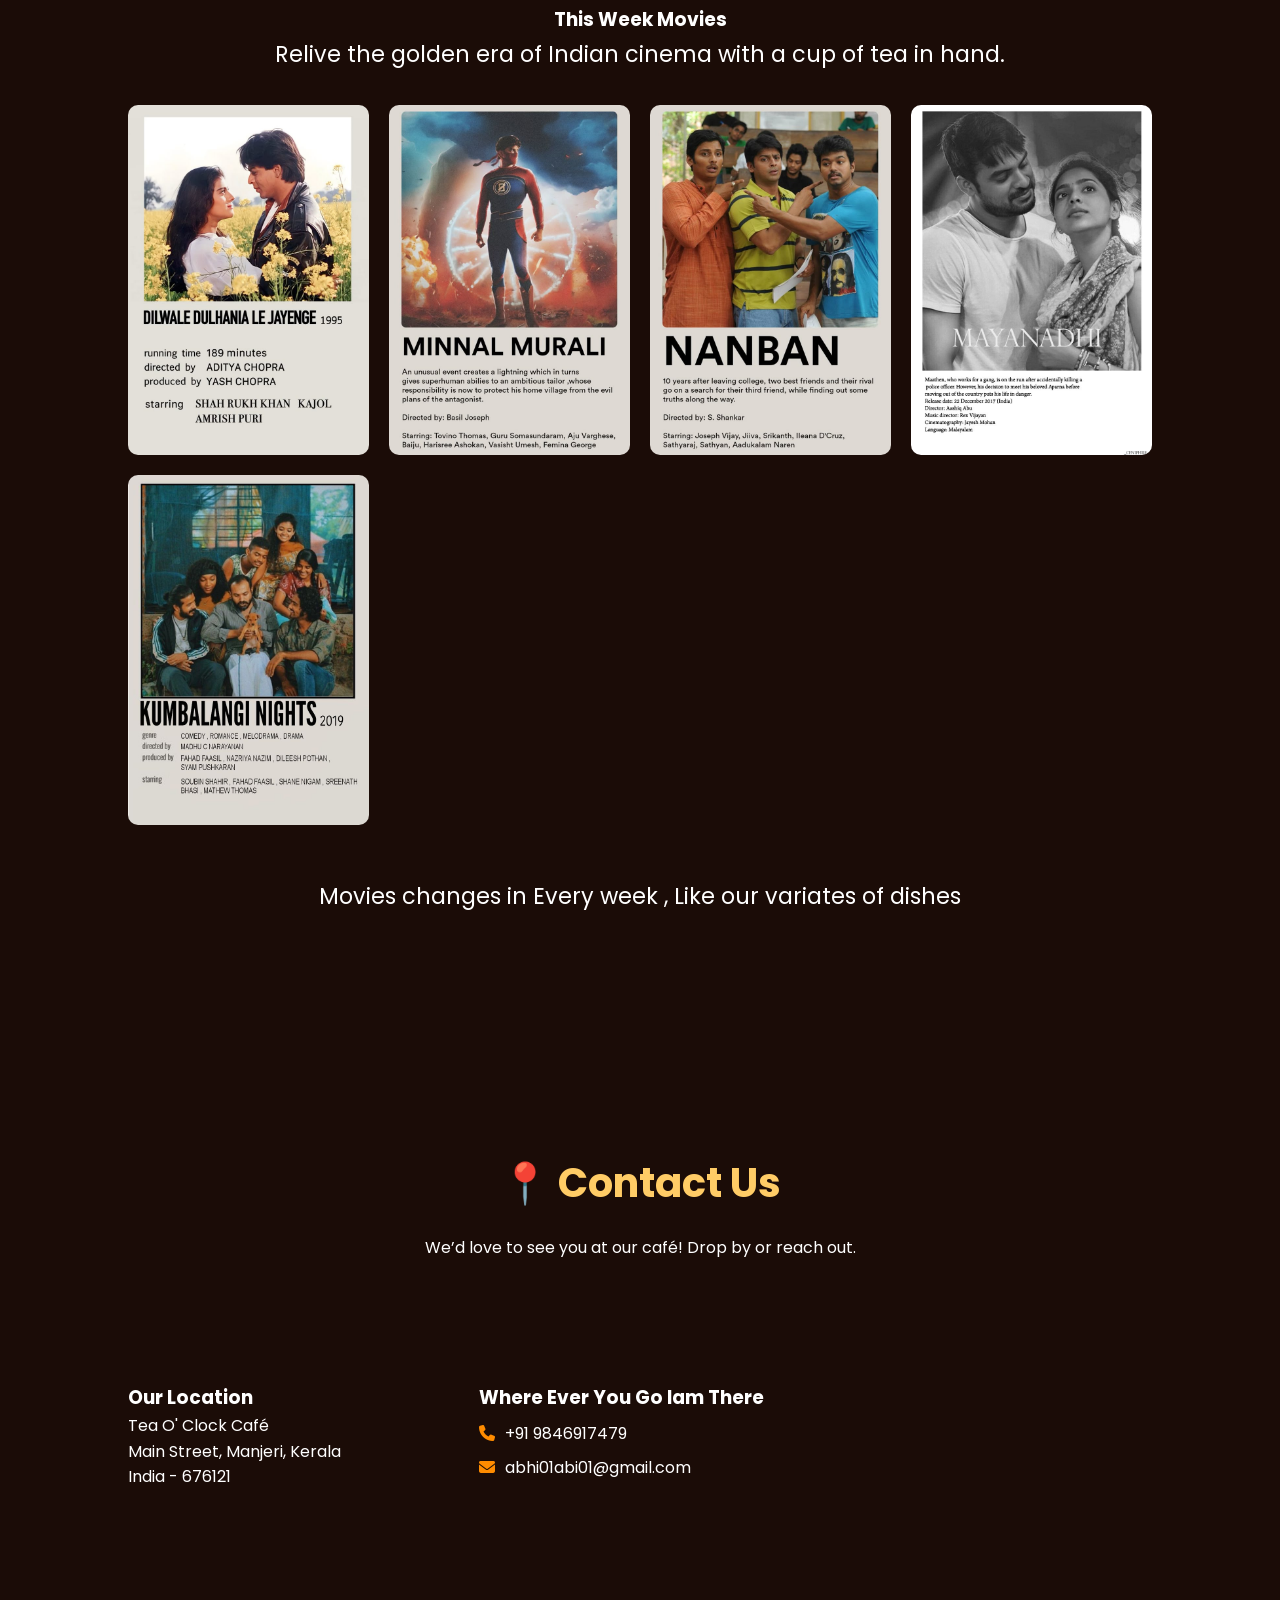
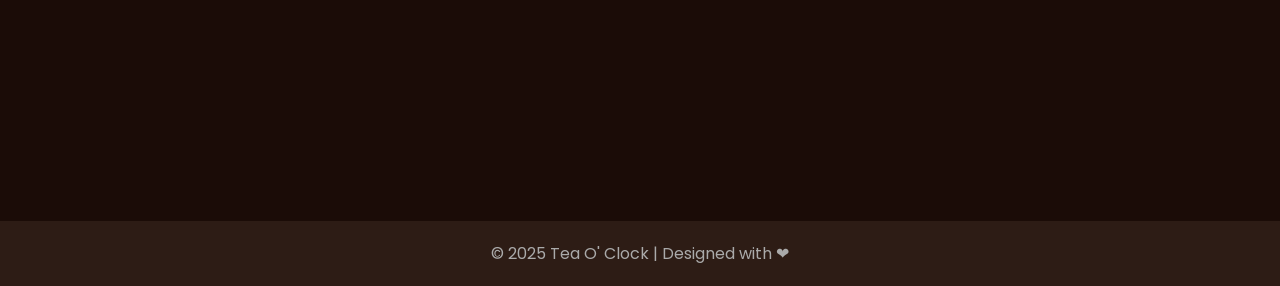
==== commit 5b955744: "Updated full style.css and improved responsive design" ====
--- a/index.html
+++ b/index.html
@@ -6,7 +6,11 @@
   <title>Tea O' Clock Café</title>
   <link rel="stylesheet" href="style.css" />
   <link rel="stylesheet" href="https://cdnjs.cloudflare.com/ajax/libs/font-awesome/6.5.0/css/all.min.css">
-
+  <meta property="og:title" content="Tea O' Clock Café" />
+  <meta property="og:description" content="Sip, relax, and enjoy the finest teas." />
+  <meta property="og:image" content="https://myteaoclock.netlify.app/preview.jpg" />
+  <meta property="og:url" content="https://myteaoclock.netlify.app/" />
+  <meta property="og:type" content="website" />
   <!-- Google Fonts -->
   <link href="https://fonts.googleapis.com/css2?family=Poppins:wght@400;600;700&family=Playfair+Display:wght@500;700&display=swap" rel="stylesheet">
 </head>
@@ -16,6 +20,7 @@
     <img src="assets/film/reallogo.png">
     <span>Tea O' Clock</span>
   </div>
+  <i class="fas fa-bars menu-toggle"></i>
   <nav>
     <a href="#home">Home</a>
     <a href="#about">About</a>
@@ -30,6 +35,7 @@
     <div class="hero-overlay">
       <h1>Relax with <span>Tea & Samosa</span></h1>
       <p>Where every cup of chai meets a story, a samosa, and a classic movie</p>
+      <a href="#menu" class="btn">See Our Menu</a>
     </div>
   </section>
   <div class="divider"></div>
--- a/style.css
+++ b/style.css
@@ -1,4 +1,6 @@
-/* Global */
+/* =========================
+   Global Reset & Base
+========================= */
 * {
   margin: 0;
   padding: 0;
@@ -9,43 +11,50 @@
   background: #1b0c07;
   color: #fff;
   line-height: 1.6;
-}
-/* Header */
+  scroll-behavior: smooth;
+}
+
+/* =========================
+   Header / Navbar
+========================= */
 header {
   position: fixed;
   top: 0;
   width: 100%;
   background: rgba(27, 12, 7, 0.95);
-  padding: 12px 8%;  /* slightly reduced padding for compact look */
+  padding: 12px 8%;
   display: flex;
   justify-content: space-between;
   align-items: center;
   z-index: 1000;
-  backdrop-filter: blur(6px); /* adds glassy effect */
-}
-
+  backdrop-filter: blur(6px);
+  transition: background 0.3s, box-shadow 0.3s;
+}
 .logo {
   display: flex;
   align-items: center;
   font-size: 1.8rem;
   font-weight: 700;
   color: #ffcc66;
-  cursor: pointer; /* clickable feel */
-}
-
+  cursor: pointer;
+}
 .logo img {
-  height: 50px;     /* slightly larger logo */
+  height: 50px;
   width: 55px;
-  margin-right: 20px;
+  margin-right: 15px;
   border-radius: 50%;
-  transition: transform 0.3s ease; /* smooth hover */
+  transition: transform 0.3s ease;
 }
 .logo img:hover {
-  transform: rotate(-5deg) scale(1.05); /* fun hover effect */
-}
-
+  transform: rotate(-5deg) scale(1.05);
+}
+header nav {
+  display: flex;
+  gap: 25px;
+  position: static;
+  background: none;
+}
 header nav a {
-  margin-left: 25px;
   color: #fff;
   text-decoration: none;
   font-weight: 600;
@@ -53,199 +62,71 @@
 }
 header nav a:hover {
   color: #ffcc66;
-  transform: translateY(-2px); /* small lift effect */
-}
-
-
-/* Hero Section */
+  transform: translateY(-2px);
+}
+
+/* Mobile Menu Toggle */
+.menu-toggle {
+  display: none;
+  font-size: 2rem;
+  color: #ffcc66;
+  cursor: pointer;
+}
+
+/* =========================
+   Hero Section
+========================= */
 .hero {
   height: 100vh;
-  background: url("assets/images/logo.png") no-repeat center center/cover;
+  background: url("assets/images/banner.jpg") no-repeat center center/cover;
   display: flex;
   align-items: center;
   justify-content: center;
-  position: relative;
   text-align: center;
   color: #fff;
+  position: relative;
+  padding: 0 20px;
 }
 .hero::before {
   content: "";
   position: absolute;
   top: 0; left: 0;
   width: 100%; height: 100%;
-  background: rgba(0, 0, 0, 0.5);
+  background: rgba(0, 0, 0, 0.55);
+  z-index: 1;
 }
 .hero-overlay {
   position: relative;
   z-index: 2;
+  max-width: 800px;
 }
 .hero h1 {
   font-size: 3rem;
-  font-weight: bold;
+  font-weight: 700;
+  margin-bottom: 15px;
+  line-height: 1.3;
 }
 .hero h1 span {
-  color: #ffb347;
+  color: #ffcc66;
 }
 .hero p {
-  margin: 15px 0;
-  font-size: 1.2rem;
-}
-.btn {
+  font-size: 1.3rem;
+  margin-bottom: 20px;
+  color: #f5f5f5;
+}
+.hero .btn {
   display: inline-block;
   padding: 12px 30px;
-  margin-top: 20px;
-  background: ;
+  background: linear-gradient(45deg, #ffcc66, #ffb347);
   color: #1b0c07;
-  font-weight: 600;
   border-radius: 30px;
+  font-weight: bold;
   text-decoration: none;
-  transition: 0.3s ease;
-}
-.btn:hover {
-  background: ;
+  transition: transform 0.3s ease, box-shadow 0.3s ease;
+}
+.hero .btn:hover {
   transform: scale(1.05);
-}
-.divider {
-  height: 80px;
-  background: url("https://svgshare.com/i/151z.svg") no-repeat center bottom;
-  background-size: cover;
-}
-.divider {
-  position: relative;
-  height: 80px;
-  background: url("https://svgshare.com/i/151z.svg") no-repeat center bottom;
-  background-size: cover;
-  margin-top: -5px; /* removes visible gap */
-}
-/* Sections */
-section {
-  padding: 80px 10%;
-  text-align: center;
-}
-section h2 {
-  font-size: 2.5rem;
-  margin-bottom: 20px;
-  color: #ffcc66;
-}
-
-
-/* About Section */
-.about p {
-  font-size: 1.8rem;
-  line-height: 1.8;
-  gap: 20px;
-  max-width: 900px;
-  margin: 0 auto;
-  color: #FFFFFF;
-}
-.about p.about-text {
-  color:#FFD700;
-}
-.about h2 {
-  font-size: 5rem;
-  margin-bottom: 25px;
-  color: #ffcc66;
-}
-
-/* Menu */
-.menu-category {
-  font-size: 2rem;
-  margin: 50px 0 20px;
-  color: #ffb347;
-  text-align: left;
-  border-left: 5px solid #ffcc66;
-  padding-left: 10px;
-}
-
-
-.menu-grid {
-  display: grid;
-  grid-template-columns: repeat(auto-fit, minmax(220px, 1fr));
-  gap: 30px;
-  margin-top: 30px;
-}
-
-.menu-item {
-  background: #2d1c15;
-  padding: 20px;
-  border-radius: 12px;
-  transition: transform 0.3s ease, box-shadow 0.3s ease;
-}
-.menu-item:hover {
-  transform: translateY(-10px);
-  box-shadow: 0 8px 20px rgba(0,0,0,0.5);
-}
-.menu-item img {
-  width: 100%;
-  height: 200px;
-  object-fit: cover;
-  border-radius: 10px;
-  display: block;
-  margin: 0 auto 15px;
-}
-.menu-item h3 {
-  font-size: 1.4rem;
-  margin-bottom: 8px;
-  color: #ffcc66;
-}
-.menu-item p {
-  font-size: 1rem;
-  color: #ddd;
-}
-
-/* Movies Section */
-.movies p {
-  font-size: 1.4rem;
-  line-height: 1.8;
-  max-width: 900px;
-  margin: 0 auto;
-  color: #FFFFFF;
-}
-.movies .gallery {
-  display: grid;
-  grid-template-columns: repeat(auto-fit, minmax(220px, 1fr));
-  gap: 20px;
-  margin-top: 30px;
-}
-.movies img {
-  width: 100%;
-  border-radius: 10px;
-  height: 350px;
-  object-fit: cover;
-  transition: transform 0.3s ease, box-shadow 0.3s ease;
-}
-.movies img:hover{
-  transform: translateY(-10px);
-  box-shadow: 0 8px 20px rgba(0,0,0,0.5);
-}
-
-/* Contact Section */
-.contact-info {
-  display: grid;
-  grid-template-columns: repeat(auto-fit, minmax(280px, 1fr));
-  gap: 30px;
-  margin-top: 20px;
-  align-items: flex-start;
-  text-align: left;
-}
-
-.details p {
-  font-size: 16px;
-  margin: 8px 0;
-}
-
-.details i {
-  color: #ff8c00;   /* golden-orange theme */
-  margin-right: 10px;
-}
-
-/* Footer */
-footer {
-  background: #2d1c15;
-  text-align: center;
-  padding: 20px;
-  color: #aaa;
-  margin-top: 50px;
+  box-shadow: 0 4px 15px rgba(0,0,0,0.4);
 }
 .hero::after {
   content: "";
@@ -258,49 +139,228 @@
 }
 
 /* =========================
-   Responsive Fixes
-========================= */
-
-/* Make nav stack on small screens */
+   Divider
+========================= */
+.divider {
+  height: 80px;
+  background: url("https://svgshare.com/i/151z.svg") no-repeat center bottom;
+  background-size: cover;
+  margin-top: -5px;
+}
+
+/* =========================
+   Sections General
+========================= */
+section {
+  padding: 80px 10%;
+  text-align: center;
+}
+section h2 {
+  font-size: 2.5rem;
+  margin-bottom: 20px;
+  color: #ffcc66;
+}
+
+/* =========================
+   About Section
+========================= */
+.about p {
+  font-size: 1.8rem;
+  line-height: 1.8;
+  max-width: 900px;
+  margin: 0 auto 15px;
+  color: #fff;
+}
+.about p.about-text {
+  color:#FFD700;
+  font-weight: bold;
+}
+.about h2 {
+  font-size: 3rem;
+  margin-bottom: 25px;
+  color: #ffcc66;
+}
+
+/* =========================
+   Menu Section
+========================= */
+.menu-category {
+  font-size: 2rem;
+  margin: 50px 0 20px;
+  color: #ffb347;
+  text-align: left;
+  border-left: 5px solid #ffcc66;
+  padding-left: 10px;
+}
+.menu-grid {
+  display: grid;
+  grid-template-columns: repeat(auto-fit, minmax(220px, 1fr));
+  gap: 30px;
+  margin-top: 30px;
+}
+.menu-item {
+  background: #2d1c15;
+  padding: 20px;
+  border-radius: 12px;
+  transition: transform 0.3s ease, box-shadow 0.3s ease;
+}
+.menu-item:hover {
+  transform: translateY(-10px);
+  box-shadow: 0 8px 20px rgba(0,0,0,0.5);
+}
+.menu-item img {
+  width: 100%;
+  height: 200px;
+  object-fit: cover;
+  border-radius: 10px;
+  display: block;
+  margin: 0 auto 15px;
+}
+.menu-item h3 {
+  font-size: 1.4rem;
+  margin-bottom: 8px;
+  color: #ffcc66;
+}
+.menu-item p {
+  font-size: 1rem;
+  color: #ddd;
+}
+
+/* =========================
+   Movies Section
+========================= */
+.movies p {
+  font-size: 1.4rem;
+  line-height: 1.8;
+  max-width: 900px;
+  margin: 0 auto;
+  color: #FFFFFF;
+}
+.movies .gallery {
+  display: grid;
+  grid-template-columns: repeat(auto-fit, minmax(220px, 1fr));
+  gap: 20px;
+  margin-top: 30px;
+}
+.movies img {
+  width: 100%;
+  border-radius: 10px;
+  height: 350px;
+  object-fit: cover;
+  transition: transform 0.3s ease, box-shadow 0.3s ease;
+}
+.movies img:hover{
+  transform: translateY(-10px);
+  box-shadow: 0 8px 20px rgba(0,0,0,0.5);
+}
+
+/* =========================
+   Contact Section
+========================= */
+.contact-info {
+  display: grid;
+  grid-template-columns: repeat(auto-fit, minmax(280px, 1fr));
+  gap: 30px;
+  margin-top: 20px;
+  align-items: flex-start;
+  text-align: left;
+}
+.details p {
+  font-size: 16px;
+  margin: 8px 0;
+}
+.details i {
+  color: #ff8c00;
+  margin-right: 10px;
+}
+
+/* =========================
+   Footer
+========================= */
+footer {
+  background: #2d1c15;
+  text-align: center;
+  padding: 20px;
+  color: #aaa;
+  margin-top: 50px;
+}
+
+/* =========================
+   Responsive Design
+========================= */
+
+/* Tablets */
 @media (max-width: 768px) {
   header {
+    padding: 12px 6%;
+  }
+  .hero h1 {
+    font-size: 2.2rem;
+  }
+  .hero p {
+    font-size: 1.1rem;
+  }
+
+  /* Mobile menu active state */
+  .menu-toggle {
+    display: block;
+  }
+  header nav {
+    display: none;
+    position: absolute;
+    top: 70px;
+    right: 20px;
     flex-direction: column;
-    padding: 10px 5%;
-  }
-  header nav {
-    margin-top: 10px;
+    gap: 15px;
+    background: rgba(27, 12, 7, 0.98);
+    padding: 20px;
+    border-radius: 12px;
+    z-index: 1000;
+  }
+  header nav.active {
     display: flex;
-    flex-wrap: wrap;
-    justify-content: center;
-    gap: 15px;
-  }
-  header nav a {
-    margin: 0;
-    font-size: 0.95rem;
-  }
-}
-
-/* Font scaling for small screens */
+    animation: fadeIn 0.3s ease;
+  }
+}
+
+/* Mobile */
 @media (max-width: 480px) {
+  .hero {
+    height: 85vh;
+    padding: 0 15px;
+  }
   .hero h1 {
-    font-size: 2rem;
+    font-size: 1.8rem;
   }
   .hero p {
     font-size: 1rem;
   }
+
+  /* Menu & Movies as horizontal scroll */
+  .menu-grid,
+  .movies .gallery {
+    display: flex;
+    overflow-x: auto;
+    gap: 18px;
+    padding: 10px 5px;
+    scroll-snap-type: x mandatory;
+  }
+  .menu-item,
+  .movies img {
+    flex: 0 0 75%;
+    scroll-snap-align: center;
+  }
+
   section h2 {
-    font-size: 2rem;
+    font-size: 1.8rem;
   }
   .about p {
-    font-size: 1.2rem;
-  }
-  .menu-item h3 {
-    font-size: 1.2rem;
-  }
-  .menu-item p {
-    font-size: 0.9rem;
-  }
-  .movies p {
     font-size: 1rem;
   }
 }
+
+/* Animation for mobile nav */
+@keyframes fadeIn {
+  from { opacity: 0; transform: translateY(-10px); }
+  to { opacity: 1; transform: translateY(0); }
+}
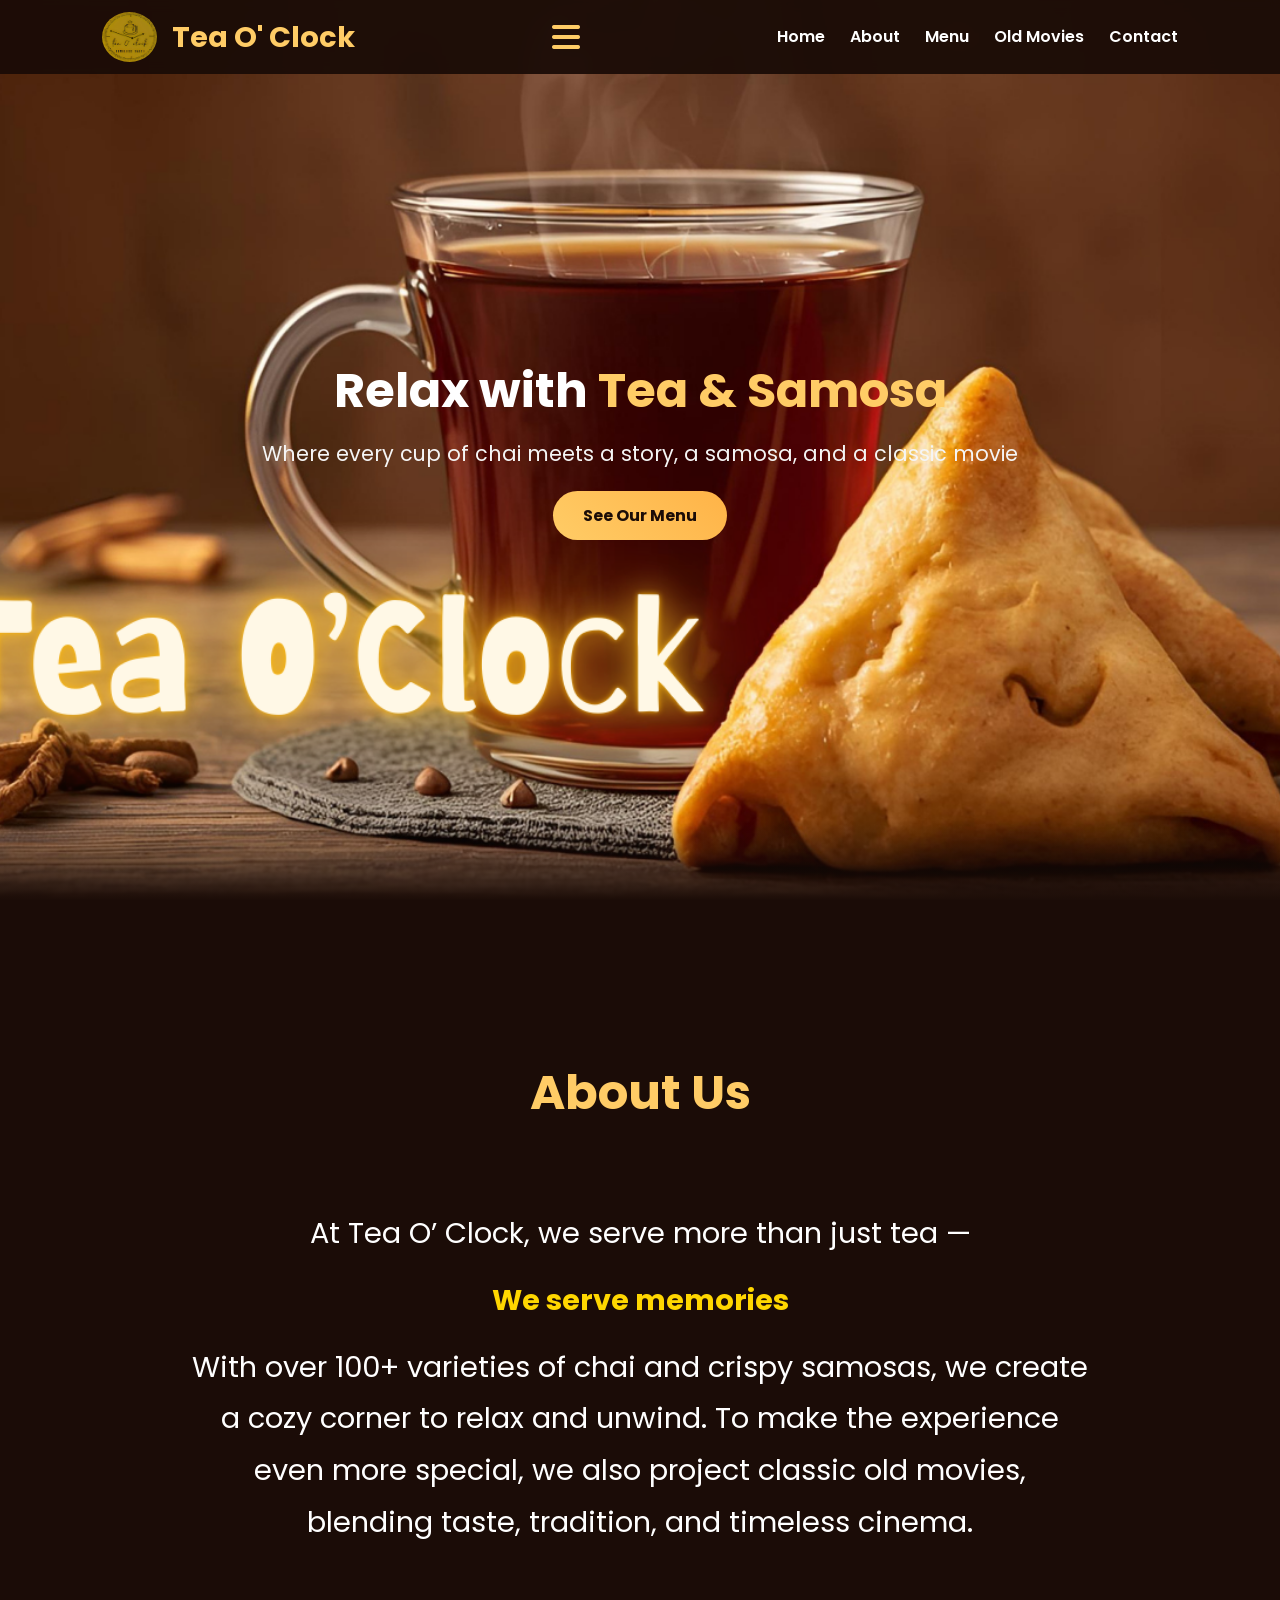
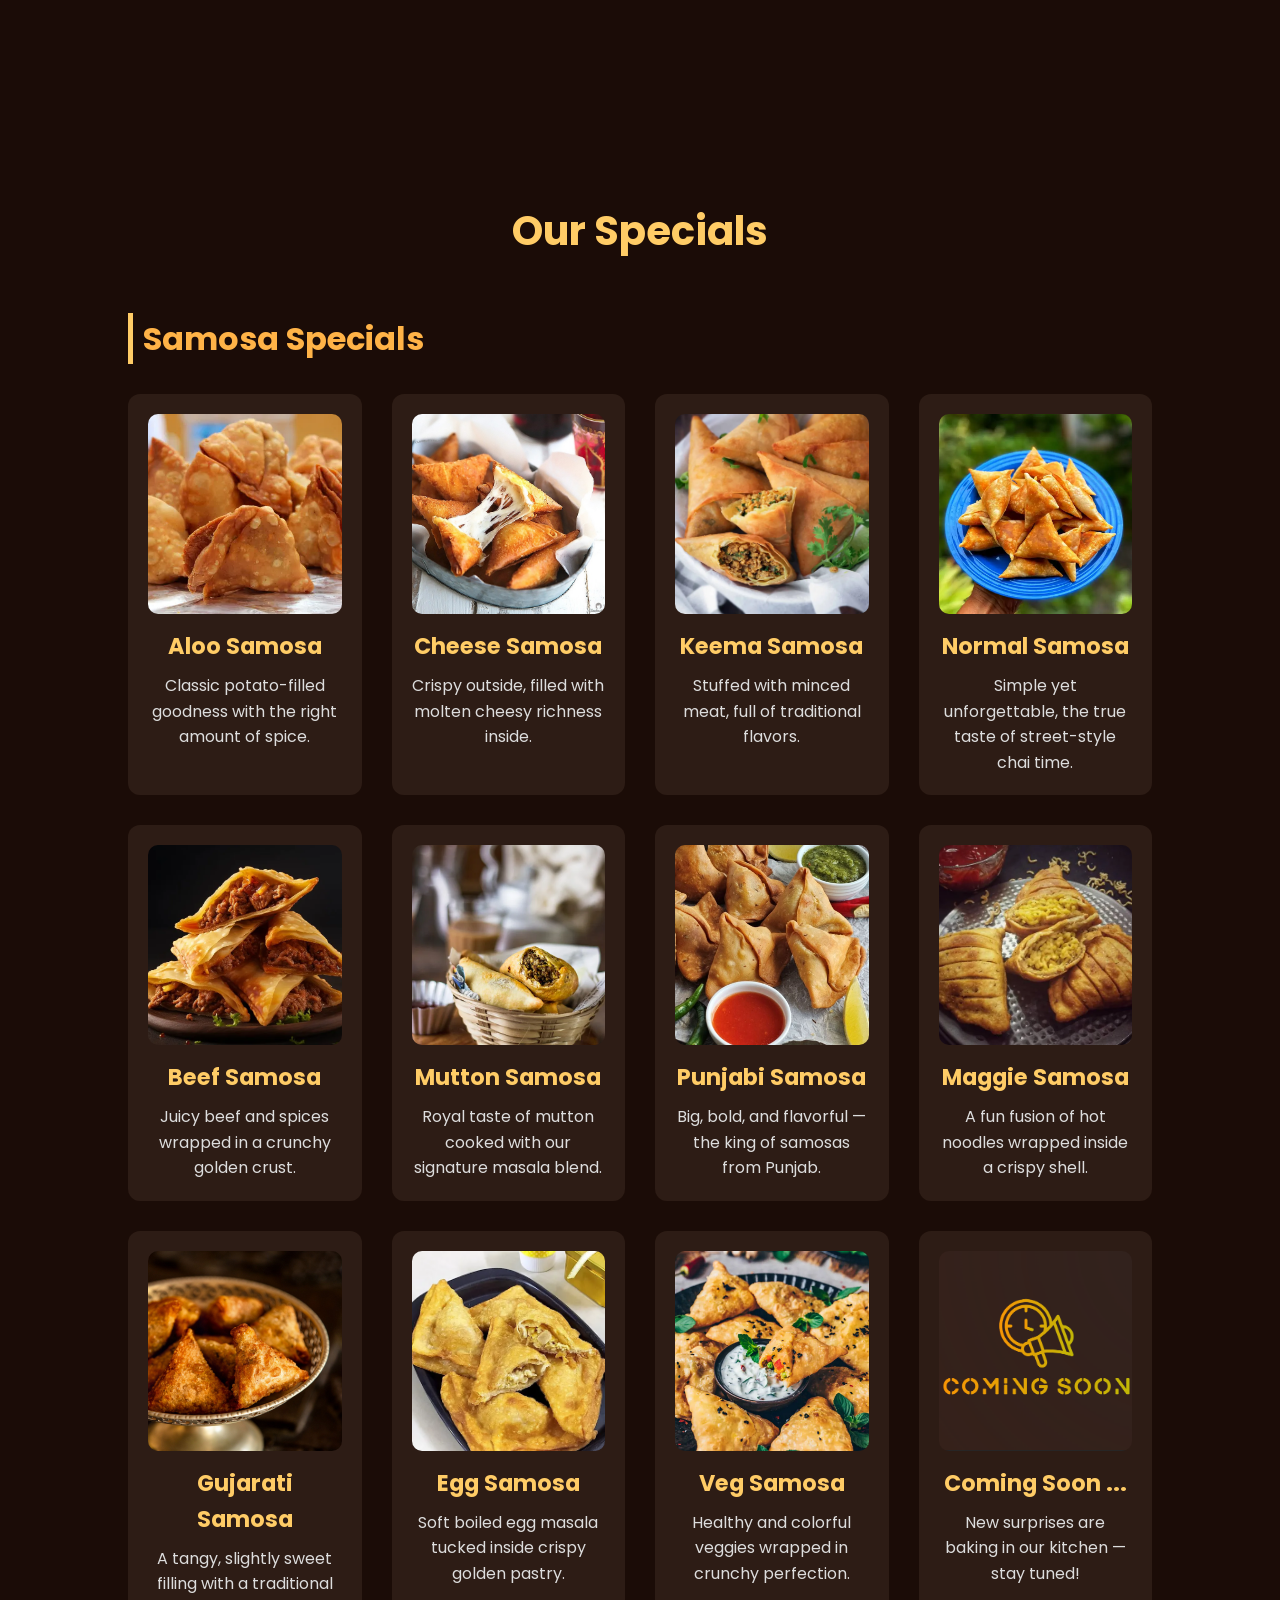
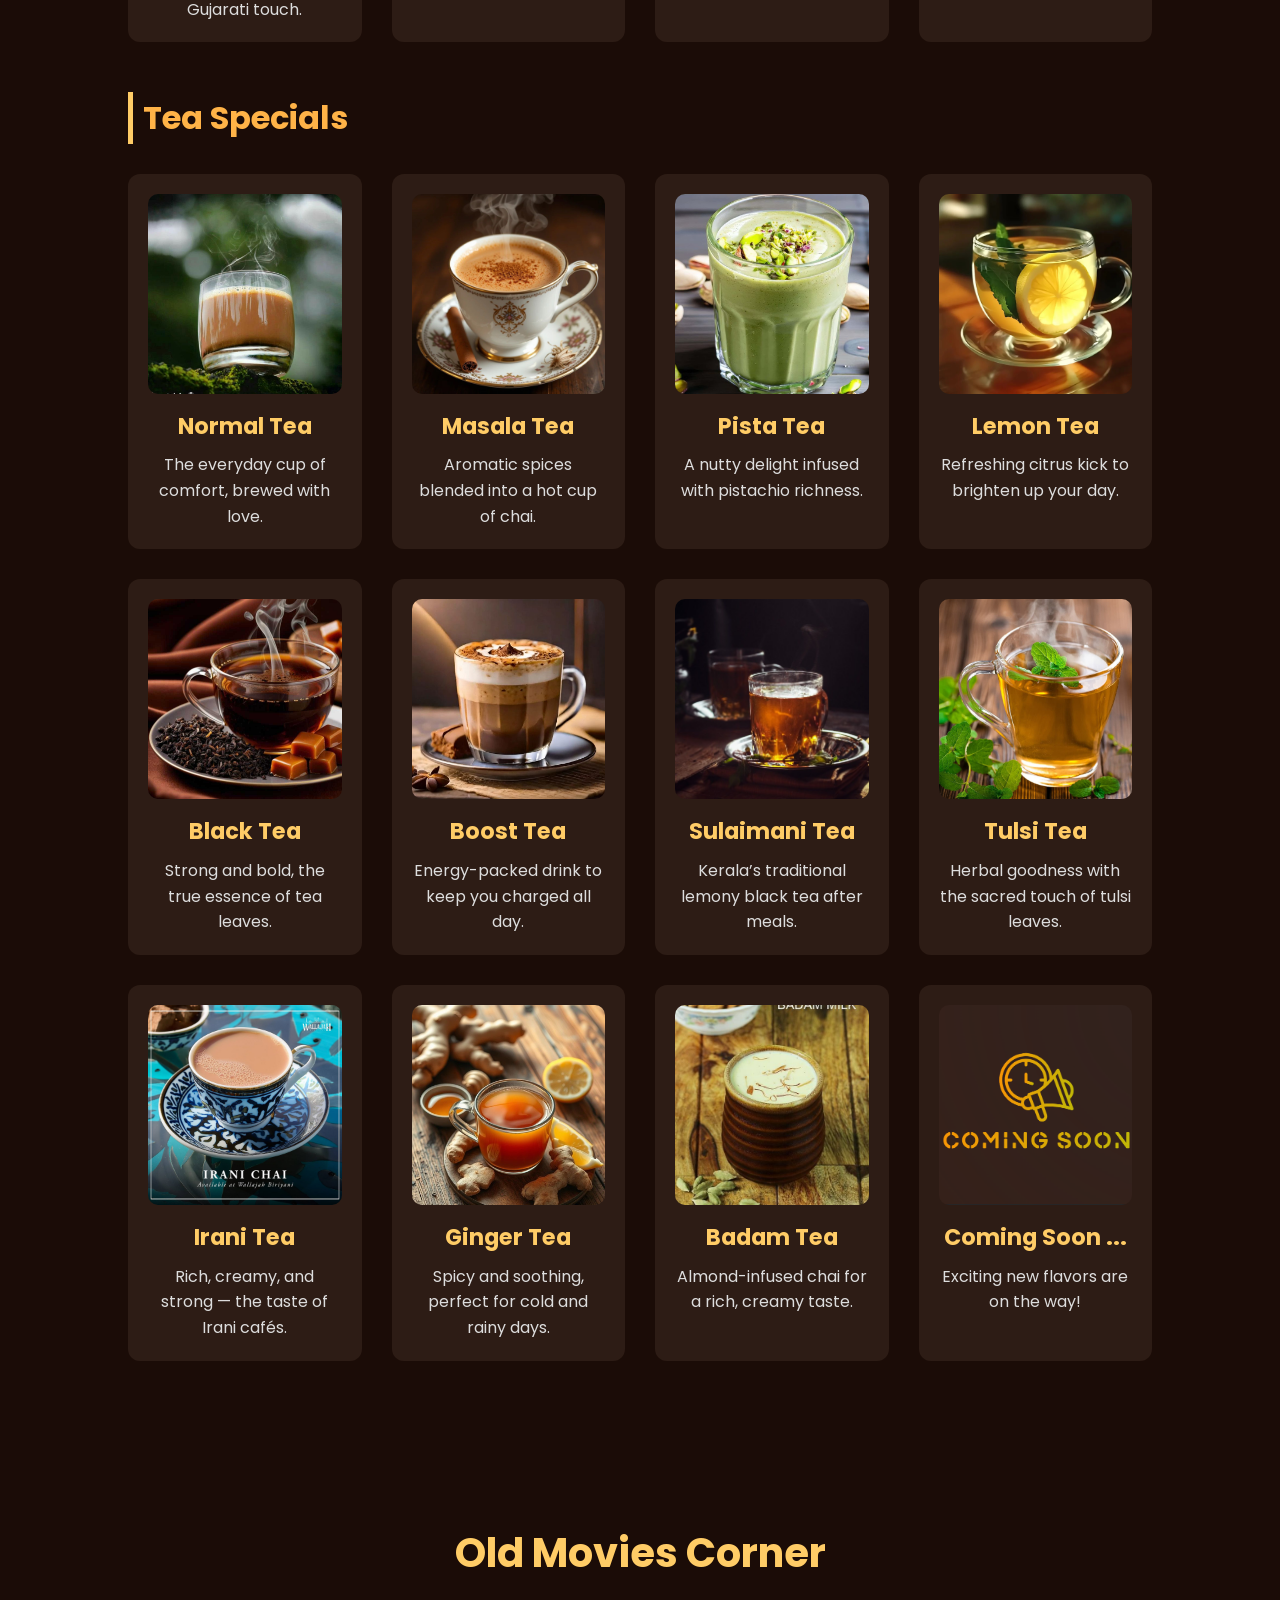
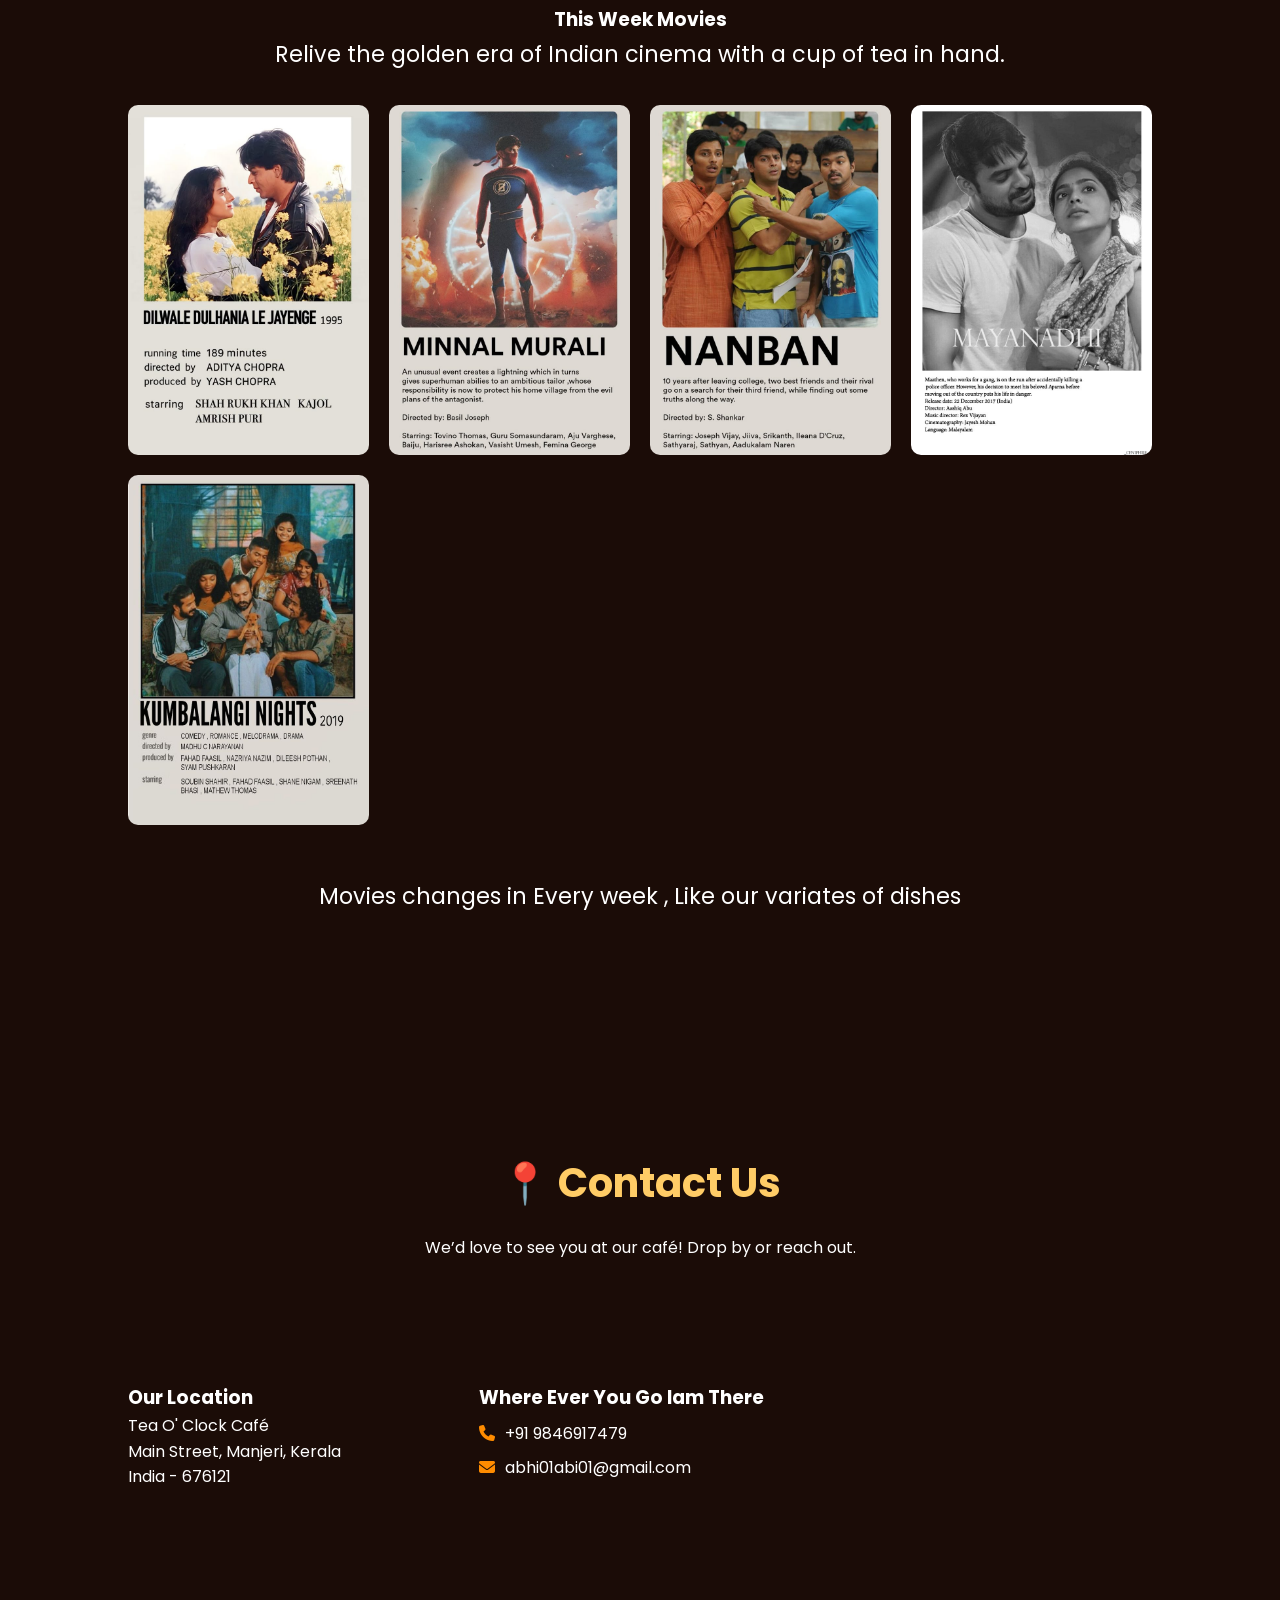
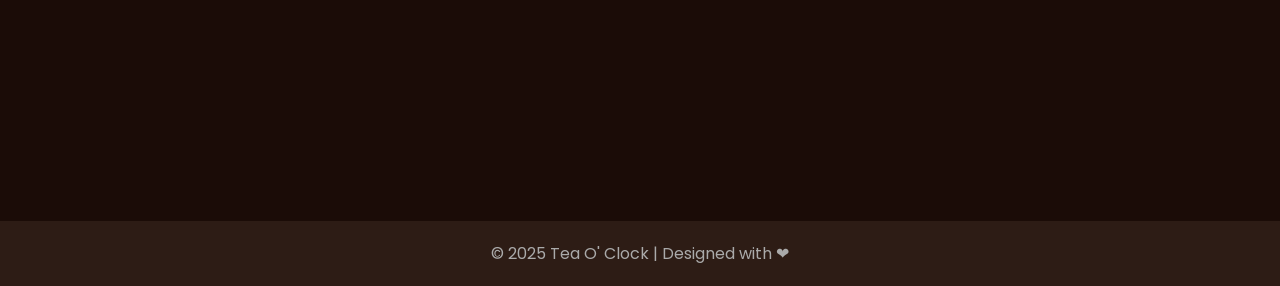
==== commit cb9804f6: "Initial commit - Tea O' Clock Café website" ====
--- a/index.html
+++ b/index.html
@@ -29,16 +29,16 @@
     <a href="#contact">Contact</a>
   </nav>
 </header>
-
-  <!-- Hero Section -->
-  <section class="hero" id="home">
-    <div class="hero-overlay">
-      <h1>Relax with <span>Tea & Samosa</span></h1>
-      <p>Where every cup of chai meets a story, a samosa, and a classic movie</p>
-      <a href="#menu" class="btn">See Our Menu</a>
-    </div>
-  </section>
-  <div class="divider"></div>
+<!-- Hero Section -->
+<section class="hero" id="home">
+  <img src="assets/images/banner.jpg" alt="Tea and Samosa Banner" class="hero-img">
+  <div class="hero-overlay">
+    <h1>Relax with <span>Tea & Samosa</span></h1>
+    <p>Where every cup of chai meets a story, a samosa, and a classic movie</p>
+    <a href="#menu" class="btn">See Our Menu</a>
+  </div>
+</section>
+<div class="divider"></div>
 
   <!-- About Section -->
   <section class="about" id="about">
--- a/style.css
+++ b/style.css
@@ -77,29 +77,44 @@
    Hero Section
 ========================= */
 .hero {
+  position: relative;
   height: 100vh;
-  background: url("assets/images/banner.jpg") no-repeat center center/cover;
   display: flex;
   align-items: center;
   justify-content: center;
   text-align: center;
-  color: #fff;
-  position: relative;
-  padding: 0 20px;
-}
-.hero::before {
+  overflow: hidden;
+}
+
+.hero-img {
+  position: absolute;
+  top: 0; left: 0;
+  width: 100%;
+  height: 100%;
+  object-fit: cover;       /* Keeps proportions */
+  object-position: center; /* You can adjust: top, bottom, left */
+  z-index: 0;
+}
+
+.hero::after {
   content: "";
   position: absolute;
-  top: 0; left: 0;
-  width: 100%; height: 100%;
-  background: rgba(0, 0, 0, 0.55);
+  bottom: 0;
+  left: 0;
+  width: 100%;
+  height: 80px;
+  background: linear-gradient(to bottom, transparent, #1b0c07);
   z-index: 1;
 }
+
 .hero-overlay {
   position: relative;
   z-index: 2;
   max-width: 800px;
-}
+  color: #fff;
+  padding: 0 20px;
+}
+
 .hero h1 {
   font-size: 3rem;
   font-weight: 700;
@@ -128,14 +143,15 @@
   transform: scale(1.05);
   box-shadow: 0 4px 15px rgba(0,0,0,0.4);
 }
-.hero::after {
-  content: "";
-  position: absolute;
-  bottom: 0;
-  left: 0;
-  width: 100%;
-  height: 80px;
-  background: linear-gradient(to bottom, transparent, #1b0c07);
+
+/* Responsive tweaks */
+@media (max-width: 768px) {
+  .hero h1 {
+    font-size: 2rem;
+  }
+  .hero p {
+    font-size: 1rem;
+  }
 }
 
 /* =========================
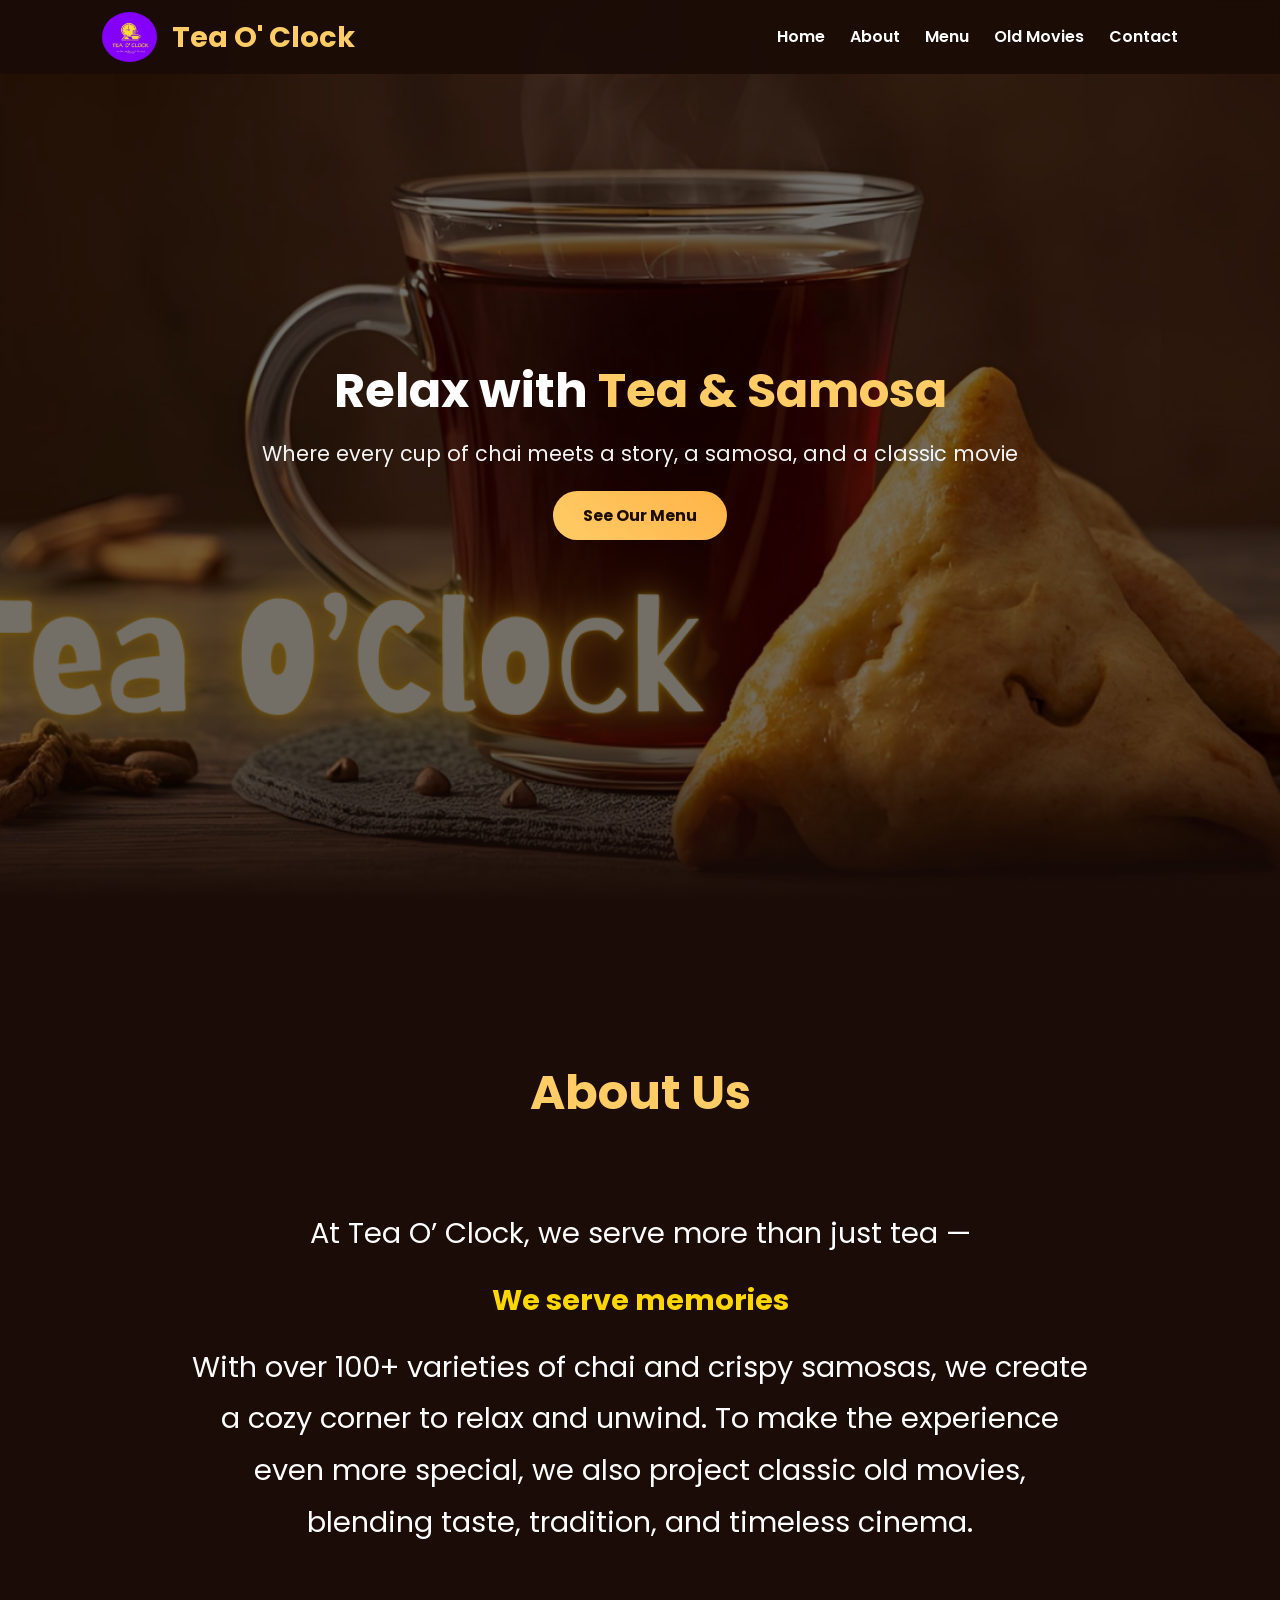
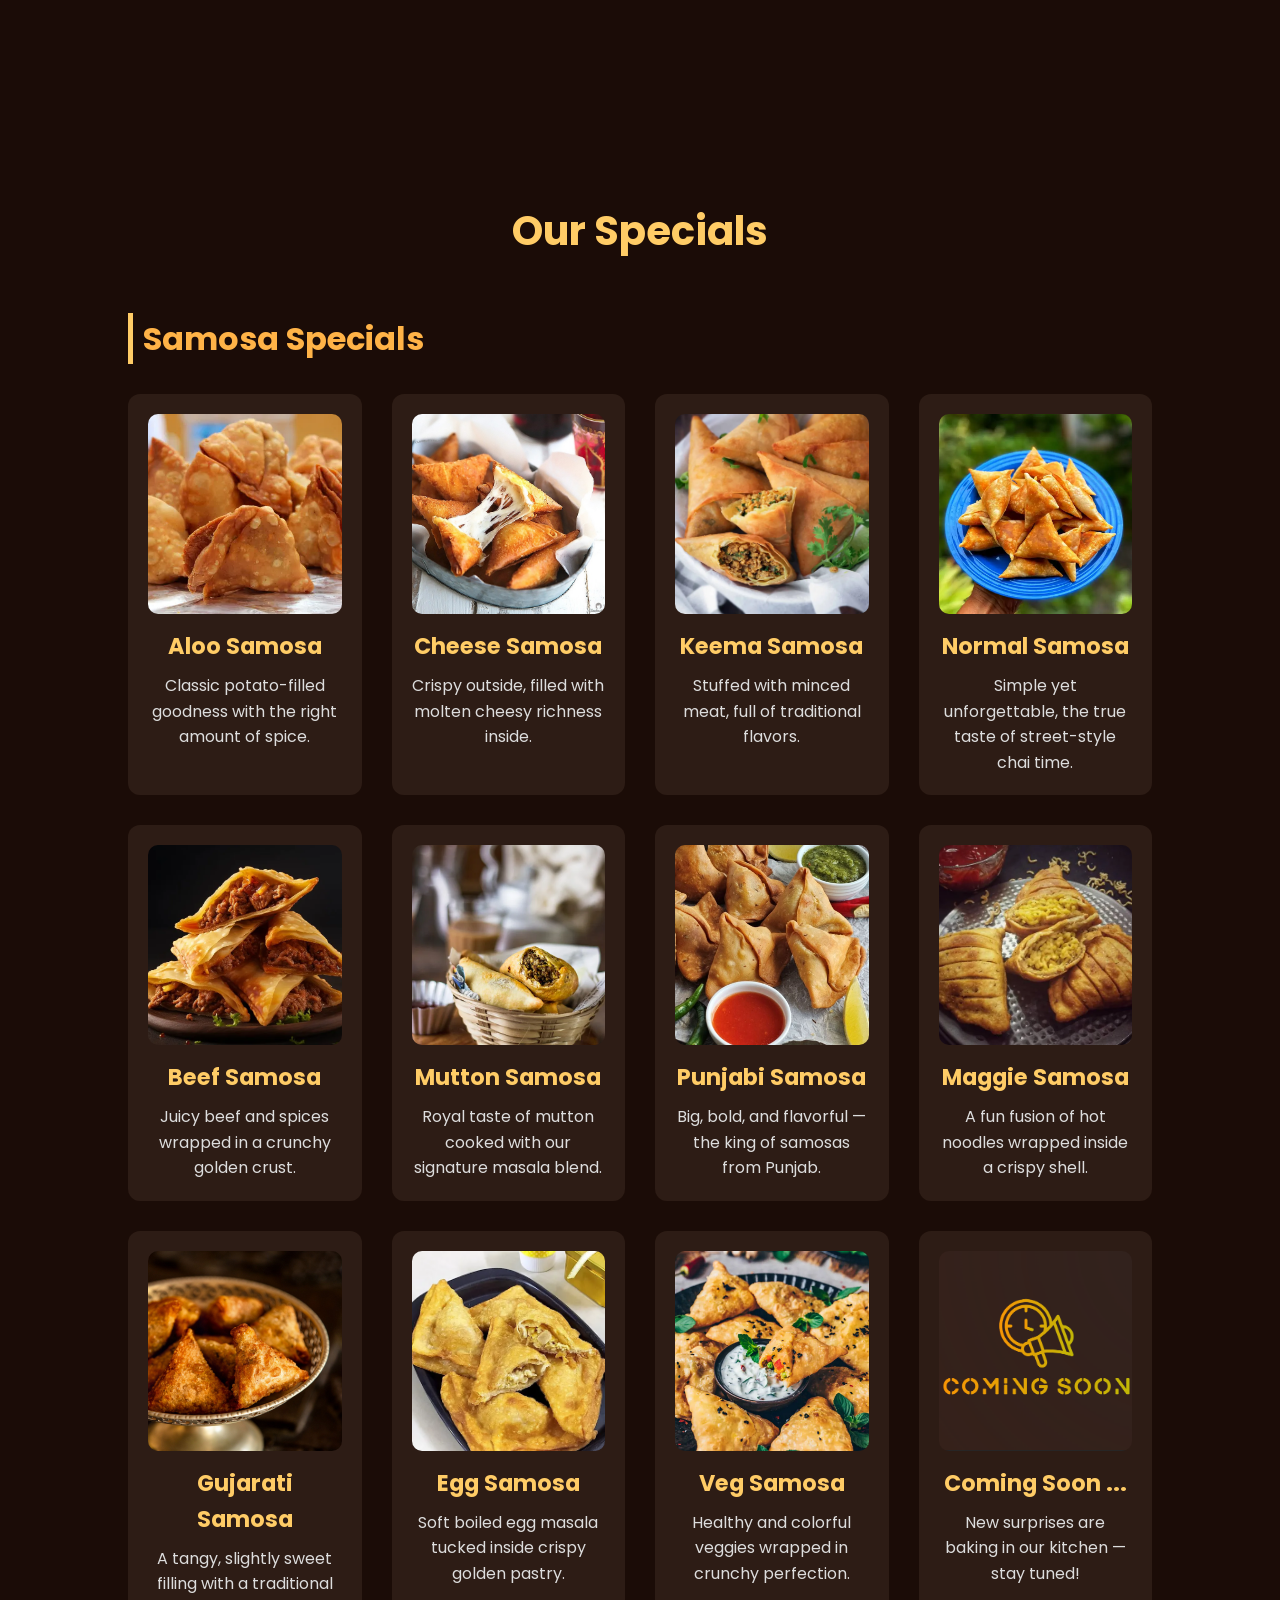
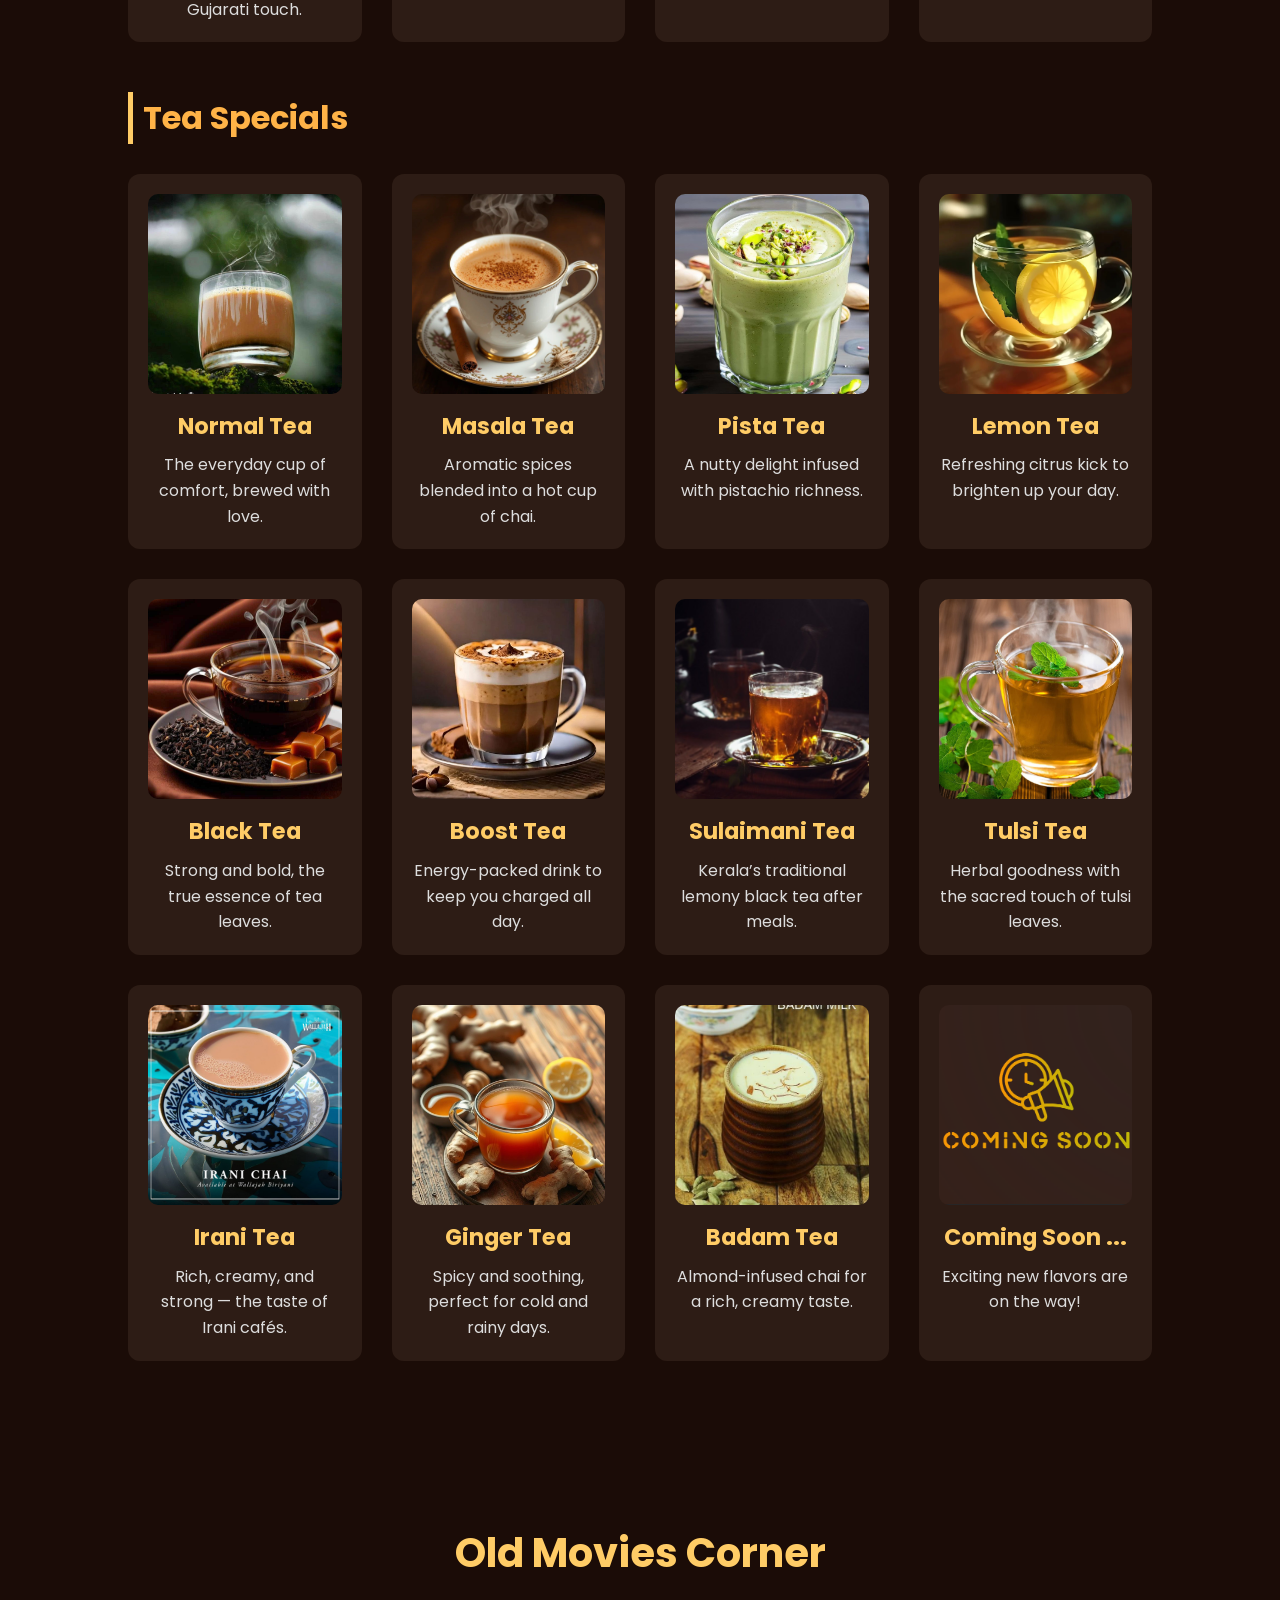
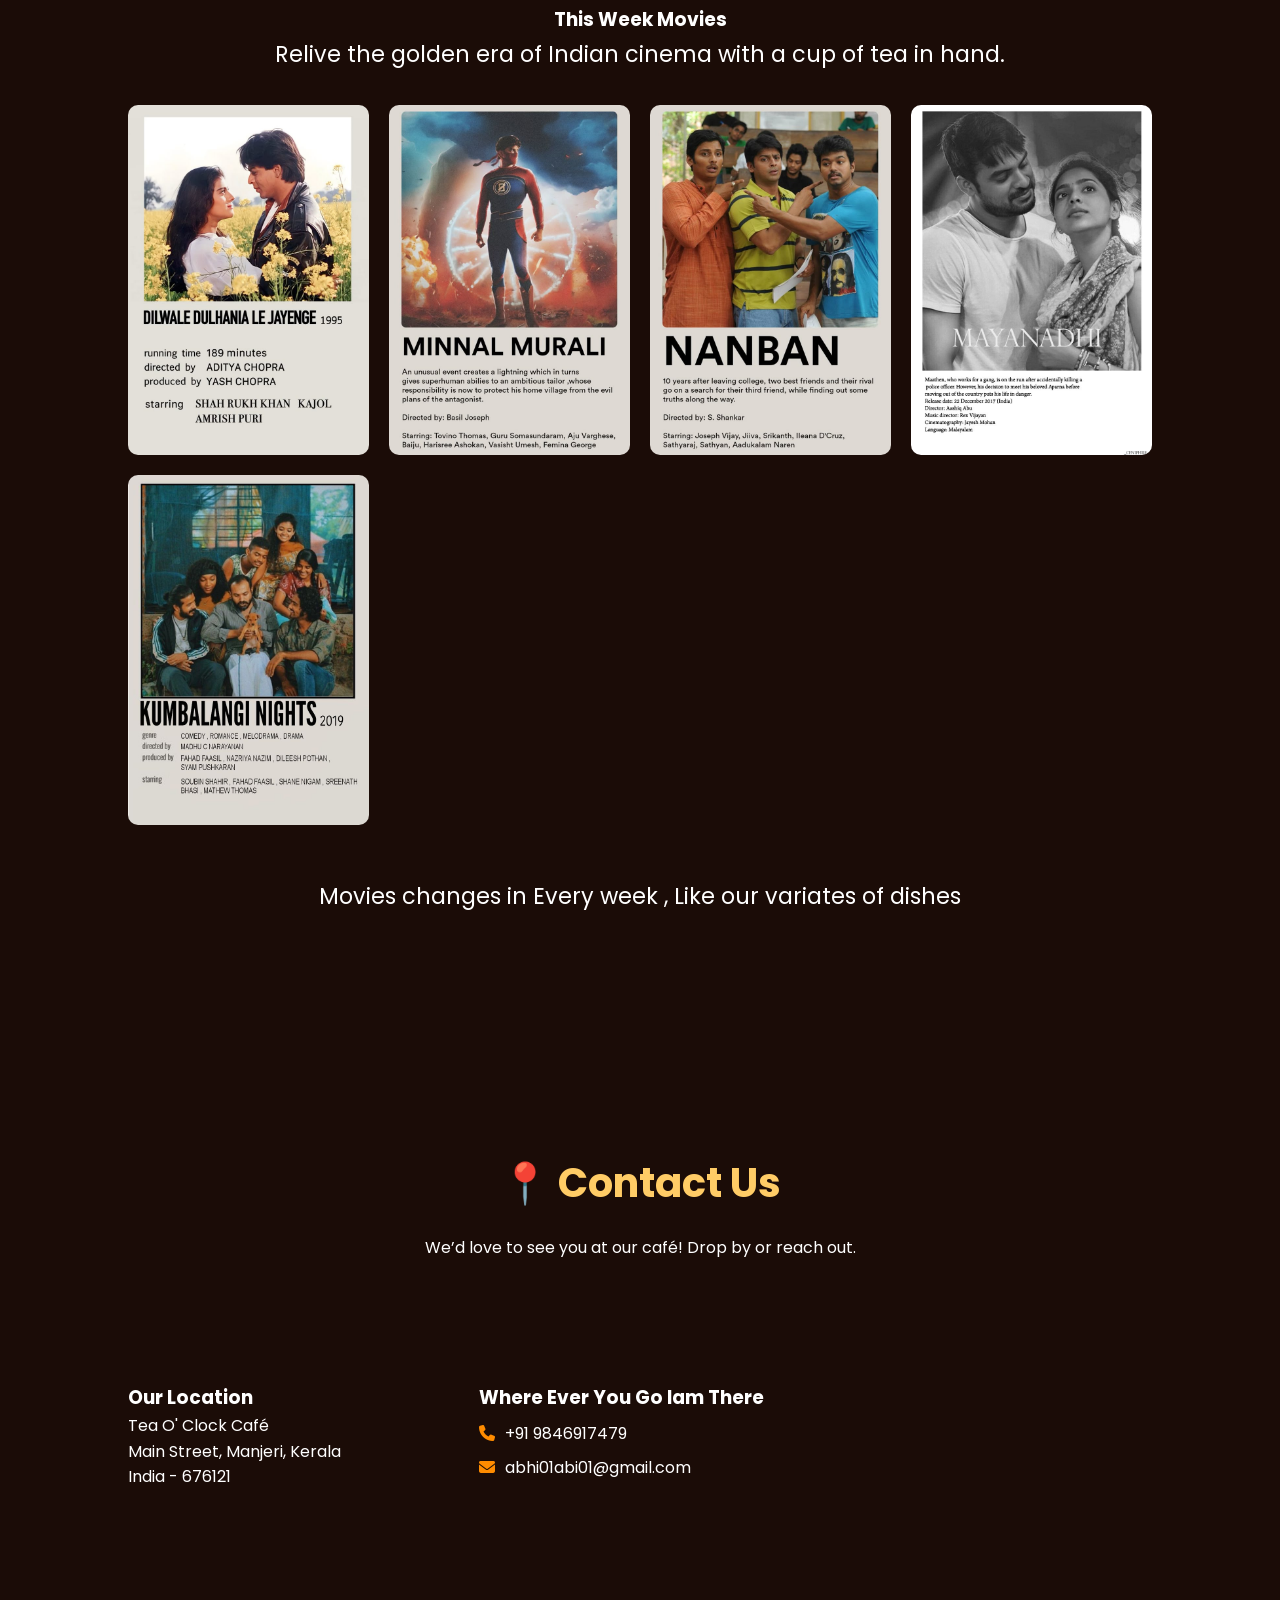
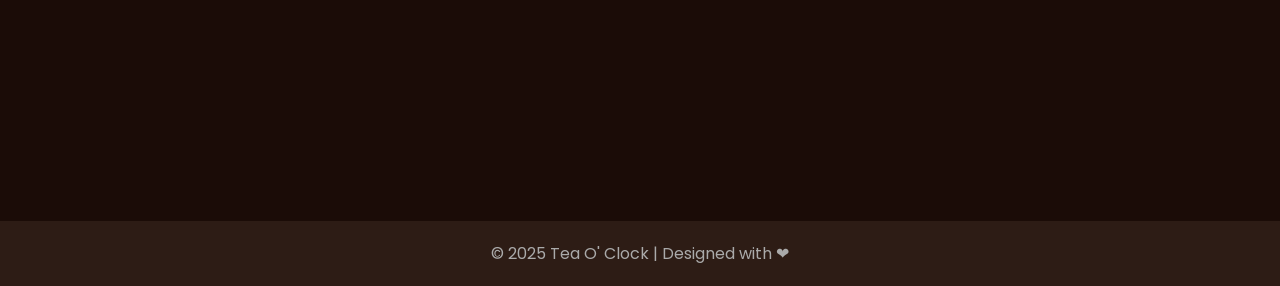
==== commit 302d3864: "Updated hero section, navbar fix, and added Open Graph preview image" ====
--- a/index.html
+++ b/index.html
@@ -8,7 +8,7 @@
   <link rel="stylesheet" href="https://cdnjs.cloudflare.com/ajax/libs/font-awesome/6.5.0/css/all.min.css">
   <meta property="og:title" content="Tea O' Clock Café" />
   <meta property="og:description" content="Sip, relax, and enjoy the finest teas." />
-  <meta property="og:image" content="https://myteaoclock.netlify.app/preview.jpg" />
+  <meta property="og:image" content="https://myteaoclock.netlify.app/preview.png" />
   <meta property="og:url" content="https://myteaoclock.netlify.app/" />
   <meta property="og:type" content="website" />
   <!-- Google Fonts -->
@@ -31,7 +31,13 @@
 </header>
 <!-- Hero Section -->
 <section class="hero" id="home">
-  <img src="assets/images/banner.jpg" alt="Tea and Samosa Banner" class="hero-img">
+  <picture>
+    <!-- Mobile banner -->
+    <source srcset="assets/images/banner-mobile.jpg" media="(max-width: 768px)">
+    <!-- Laptop/Desktop banner -->
+    <img src="assets/images/banner-desktop.jpg" alt="Tea and Samosa Banner" class="hero-img">
+  </picture>
+
   <div class="hero-overlay">
     <h1>Relax with <span>Tea & Samosa</span></h1>
     <p>Where every cup of chai meets a story, a samosa, and a classic movie</p>
@@ -251,4 +257,3 @@
   <script src="script.js"></script>
 </body>
 </html>
-
--- a/style.css
+++ b/style.css
@@ -30,6 +30,8 @@
   backdrop-filter: blur(6px);
   transition: background 0.3s, box-shadow 0.3s;
 }
+
+/* Logo */
 .logo {
   display: flex;
   align-items: center;
@@ -48,6 +50,8 @@
 .logo img:hover {
   transform: rotate(-5deg) scale(1.05);
 }
+
+/* Default Nav (Desktop) */
 header nav {
   display: flex;
   gap: 25px;
@@ -65,12 +69,55 @@
   transform: translateY(-2px);
 }
 
-/* Mobile Menu Toggle */
+/* Mobile Menu Toggle (hidden by default) */
 .menu-toggle {
   display: none;
   font-size: 2rem;
   color: #ffcc66;
   cursor: pointer;
+  background: none;
+  border: none;
+}
+
+/* =========================
+   Mobile Responsive Navbar
+========================= */
+@media (max-width: 768px) {
+  /* Show hamburger on mobile */
+  .menu-toggle {
+    display: block;
+  }
+
+  /* Hide nav links initially */
+  header nav {
+    display: none;
+    flex-direction: column;
+    position: absolute;
+    top: 100%;
+    right: 0;
+    width: 100%;
+    background: rgba(27, 12, 7, 0.95);
+    padding: 15px 0;
+    text-align: center;
+  }
+
+  /* Show nav when active */
+  header nav.active {
+    display: flex;
+  }
+}
+
+/* Ensure desktop always shows nav inline */
+@media (min-width: 769px) {
+  .menu-toggle {
+    display: none !important;
+  }
+  header nav {
+    display: flex !important;
+    flex-direction: row;
+    position: static;
+    background: transparent;
+  }
 }
 
 /* =========================
@@ -78,40 +125,53 @@
 ========================= */
 .hero {
   position: relative;
+  width: 100%;
   height: 100vh;
+  overflow: hidden;
   display: flex;
   align-items: center;
   justify-content: center;
   text-align: center;
-  overflow: hidden;
-}
-
-.hero-img {
+  color: #fff;
+}
+
+/* Hero image - auto swaps between mobile & desktop */
+.hero img.hero-img {
   position: absolute;
   top: 0; left: 0;
   width: 100%;
   height: 100%;
-  object-fit: cover;       /* Keeps proportions */
-  object-position: center; /* You can adjust: top, bottom, left */
+  object-fit: cover;        /* fills section */
+  object-position: center;  /* center focus */
   z-index: 0;
 }
 
+/* Dark overlay */
+.hero::before {
+  content: "";
+  position: absolute;
+  top: 0; left: 0;
+  width: 100%; height: 100%;
+  background: rgba(0, 0, 0, 0.55);
+  z-index: 1;
+}
+
+/* Smooth transition at bottom */
 .hero::after {
   content: "";
   position: absolute;
-  bottom: 0;
-  left: 0;
-  width: 100%;
-  height: 80px;
+  bottom: 0; left: 0;
+  width: 100%;
+  height: 150px;  /* adjust fade height */
   background: linear-gradient(to bottom, transparent, #1b0c07);
-  z-index: 1;
-}
-
+  z-index: 2;
+}
+
+/* Overlay text content */
 .hero-overlay {
   position: relative;
-  z-index: 2;
+  z-index: 3;
   max-width: 800px;
-  color: #fff;
   padding: 0 20px;
 }
 
@@ -121,14 +181,14 @@
   margin-bottom: 15px;
   line-height: 1.3;
 }
-.hero h1 span {
-  color: #ffcc66;
-}
+.hero h1 span { color: #ffcc66; }
+
 .hero p {
   font-size: 1.3rem;
   margin-bottom: 20px;
   color: #f5f5f5;
 }
+
 .hero .btn {
   display: inline-block;
   padding: 12px 30px;
@@ -144,15 +204,23 @@
   box-shadow: 0 4px 15px rgba(0,0,0,0.4);
 }
 
-/* Responsive tweaks */
+/* =========================
+   Mobile Optimization
+========================= */
 @media (max-width: 768px) {
-  .hero h1 {
-    font-size: 2rem;
-  }
-  .hero p {
-    font-size: 1rem;
-  }
-}
+  .hero {
+    height: 90vh;
+  }
+
+  .hero img.hero-img {
+    object-position: top center; /* focus chai+samosa */
+  }
+
+  .hero h1 { font-size: 2rem; }
+  .hero p { font-size: 1rem; }
+  .hero .btn { padding: 10px 25px; font-size: 0.9rem; }
+}
+
 
 /* =========================
    Divider
@@ -379,4 +447,4 @@
 @keyframes fadeIn {
   from { opacity: 0; transform: translateY(-10px); }
   to { opacity: 1; transform: translateY(0); }
-}
+}
